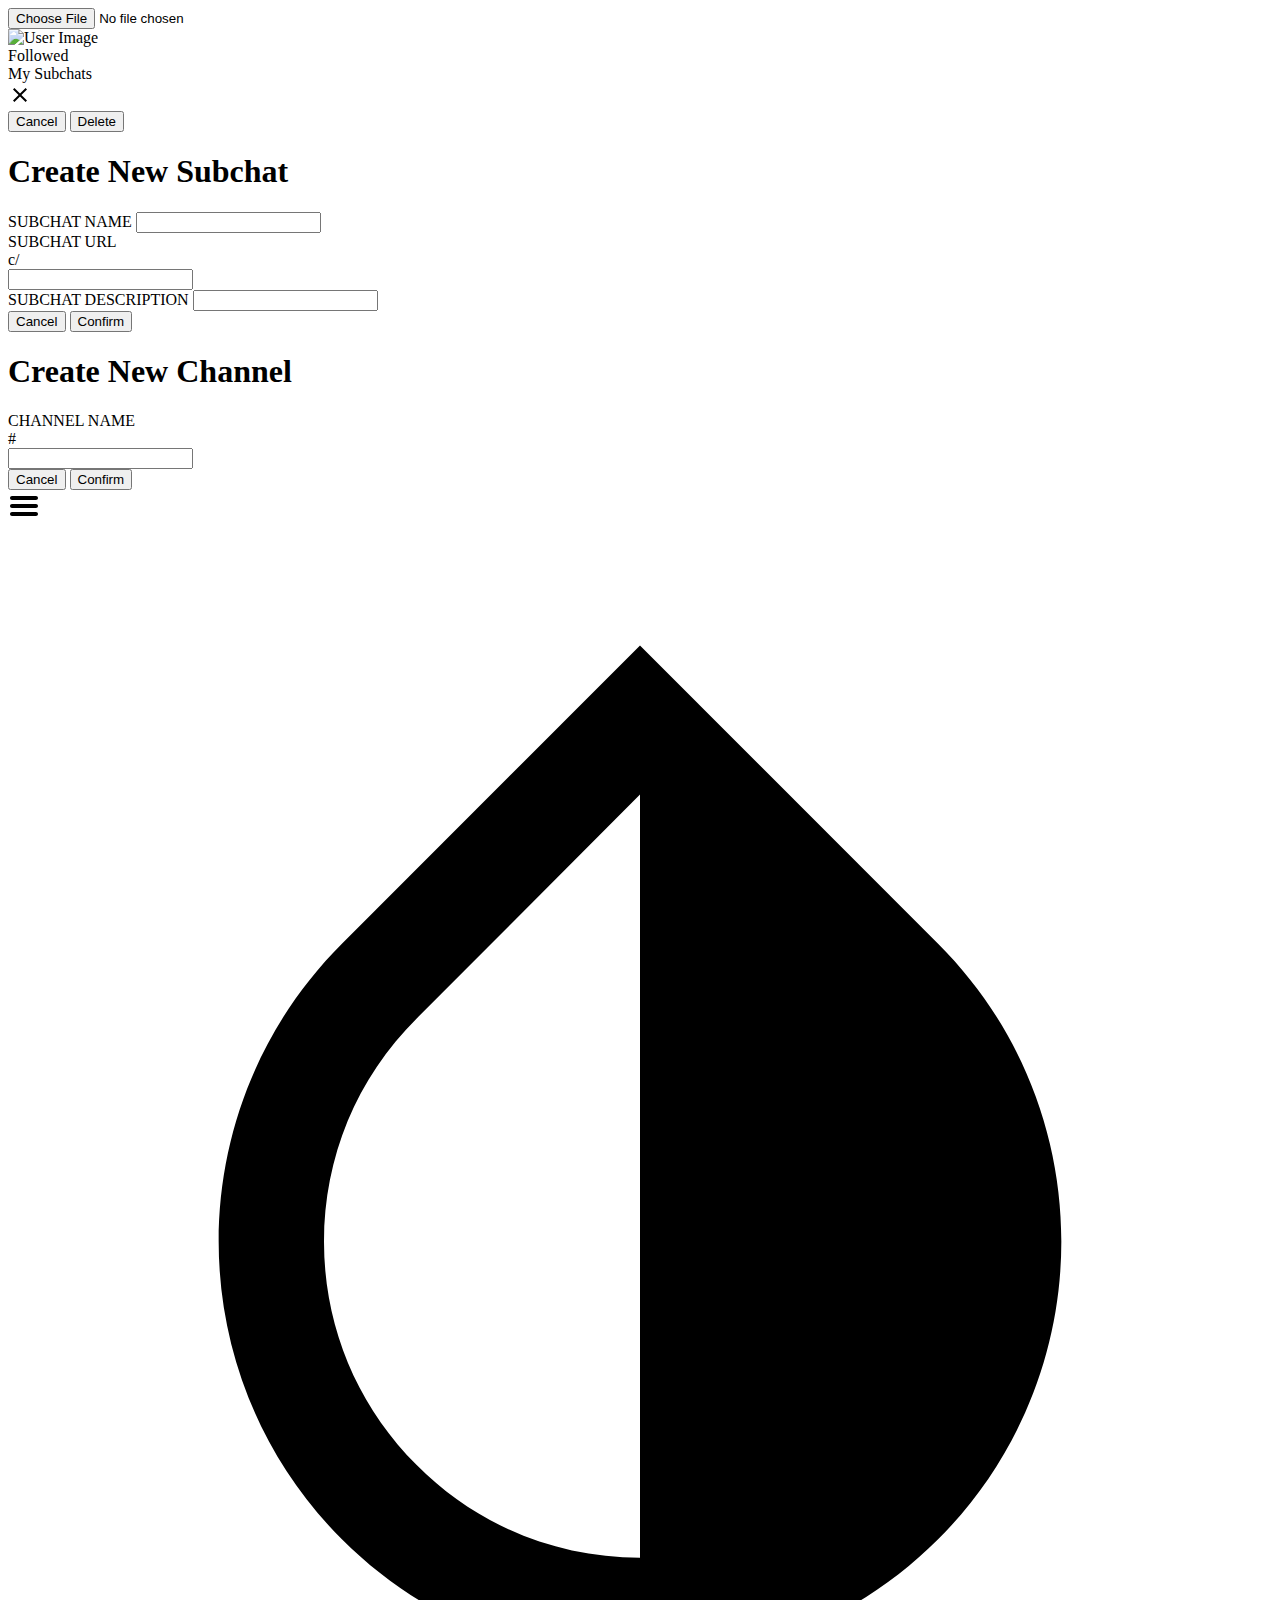
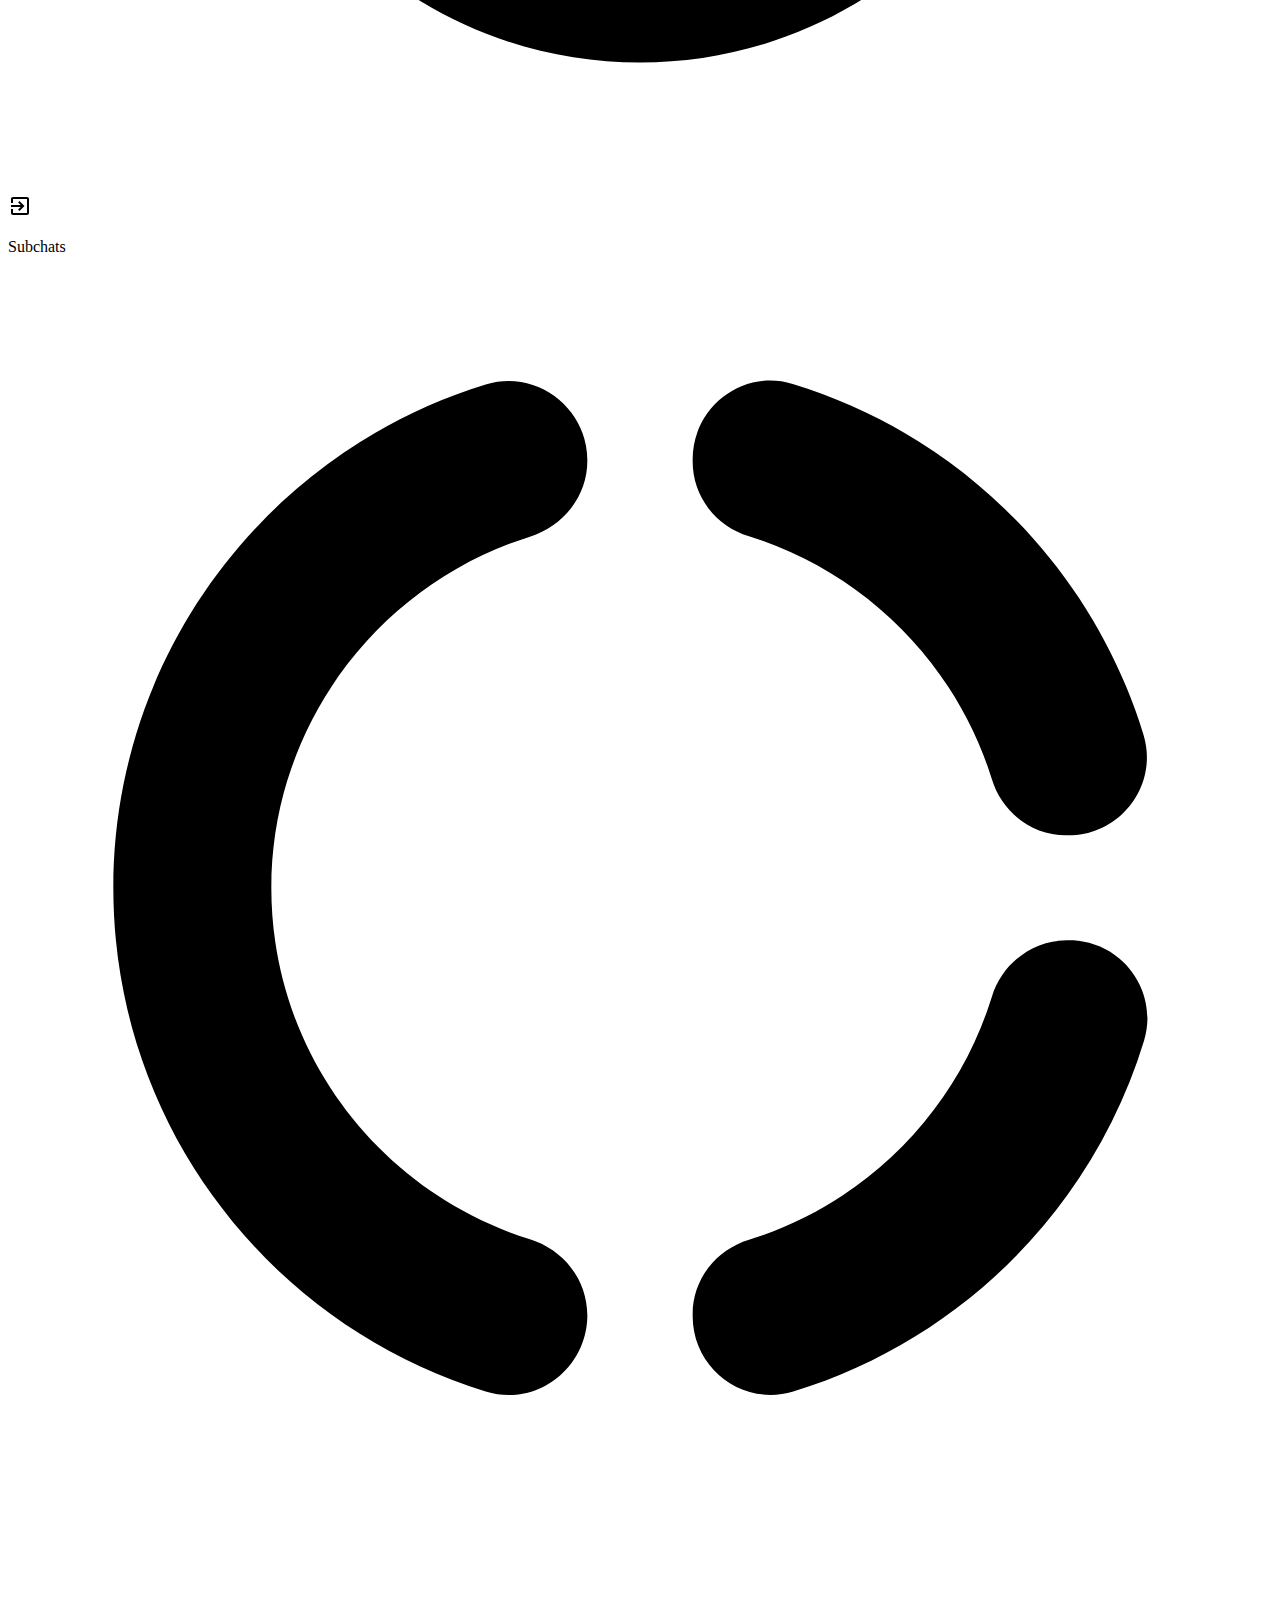
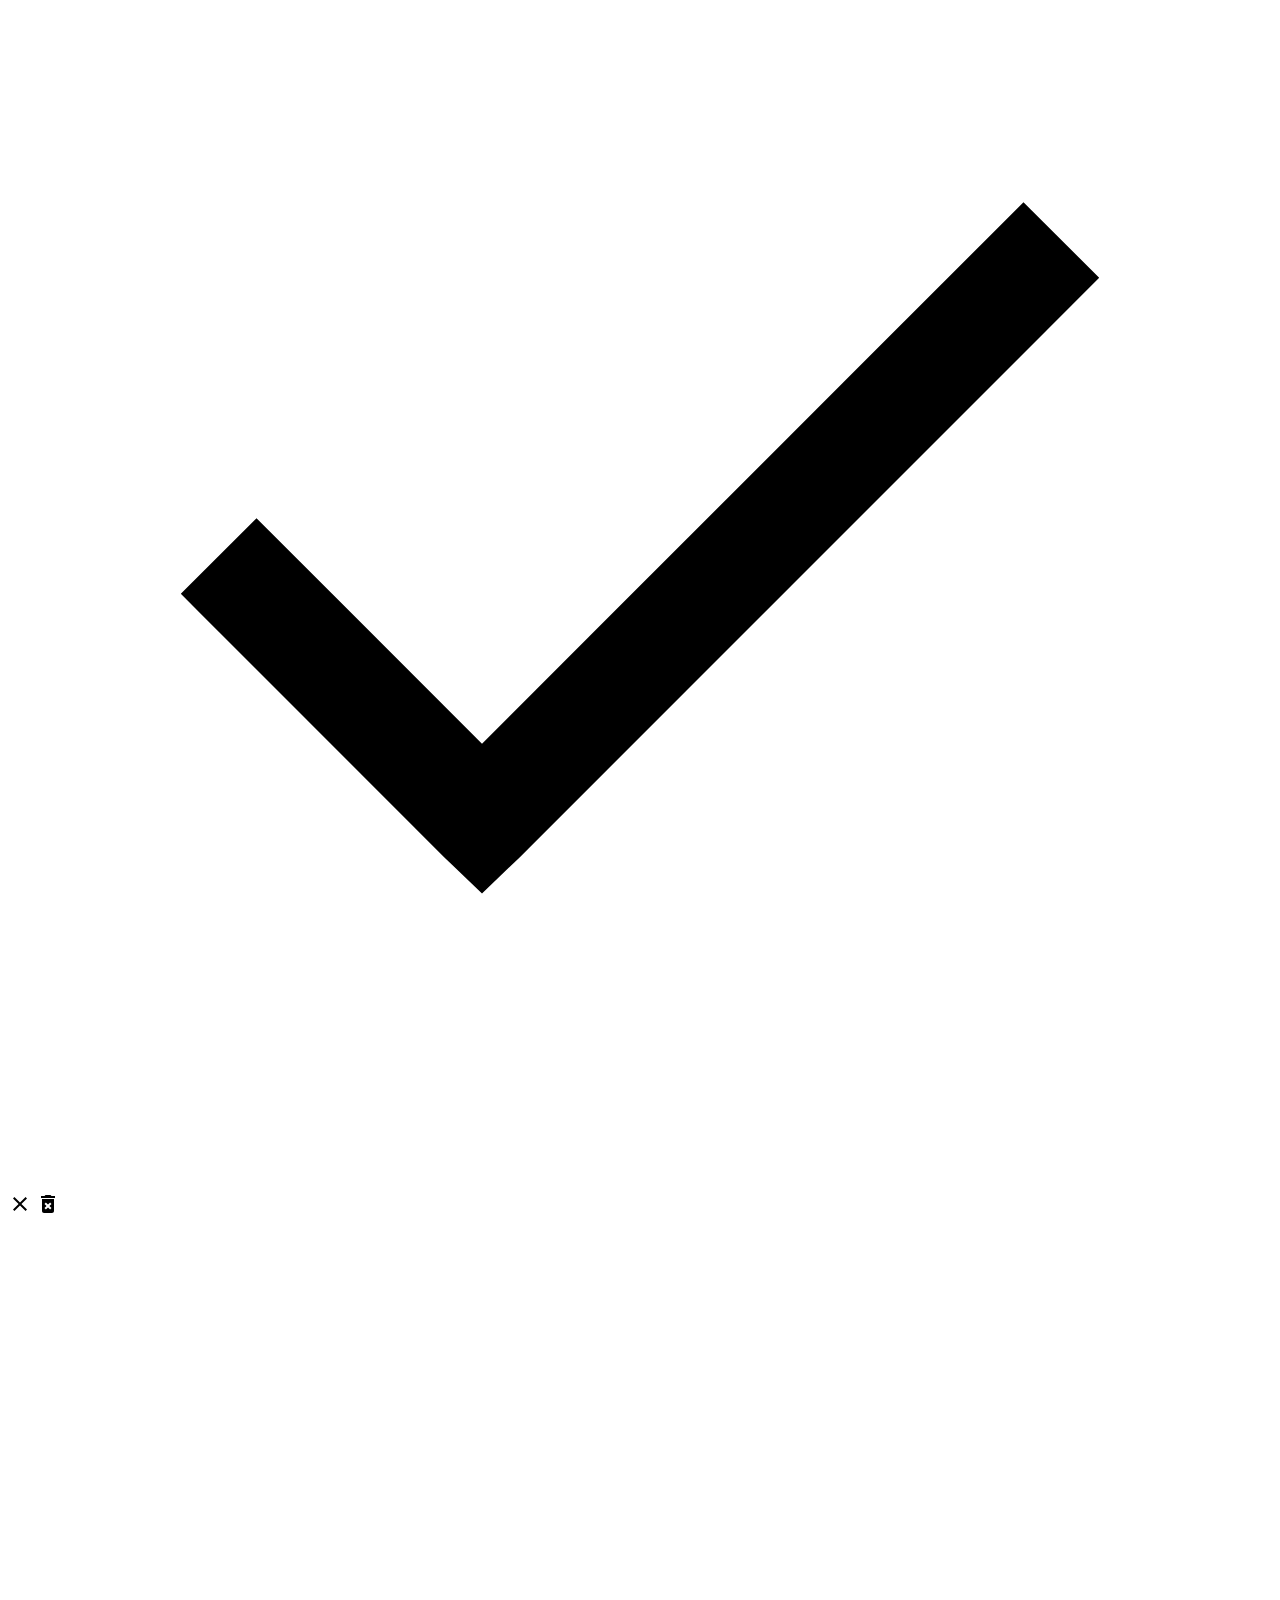
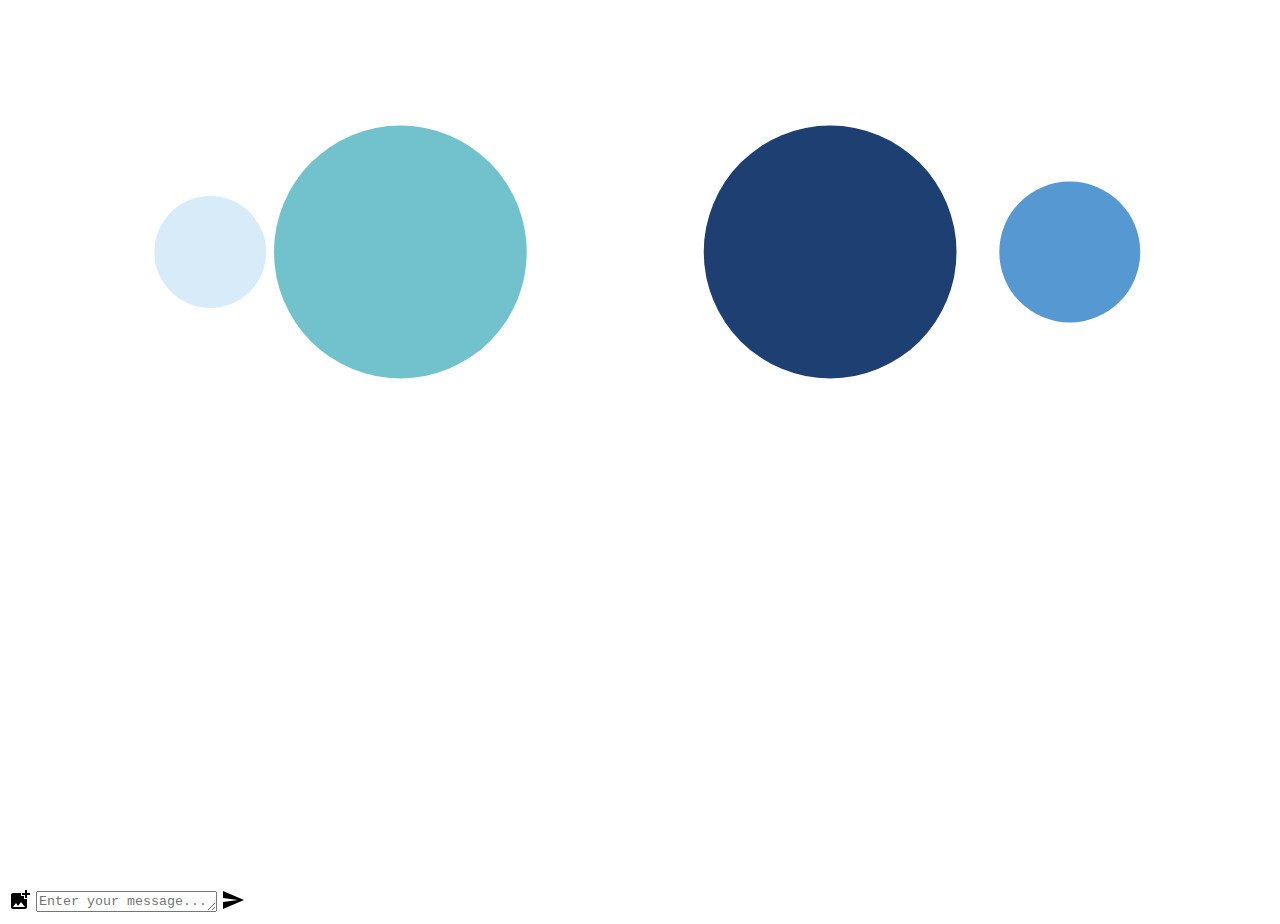
==== src/main/resources/templates/chat.html @ d6f0ec96 "Added sessions" ====
<!DOCTYPE html>
<html lang="en" xmlns:th="http://www.thymeleaf.org">
<head>
  <meta charset="UTF-8">
  <meta name="viewport" content="width=device-width, initial-scale=1.0, user-scalable=no">
  <meta http-equiv="X-UA-Compatible" content="ie=edge">
  <meta name="theme-color" content="#1c7ec0" />
	<link href="https://fonts.googleapis.com/css?family=Montserrat:400,500,600,700" rel="stylesheet">
  <link id='sheet' rel="stylesheet" href="/css/chat-dark.min.css">
  <script src="https://ajax.googleapis.com/ajax/libs/jquery/3.3.1/jquery.min.js"></script>
  <script src="https://cdn.jsdelivr.net/npm/js-cookie@2/src/js.cookie.min.js"></script>
  <link rel="shortcut icon" type="image/png" href="/assets/favicon.png"/>
  <title>SITLINK</title>
</head>
<body>
  <!-- File Selector -->
  <input type="file" name="img-sel" id='img-sel' accept="image/*">
  <!-- Image zoom popup -->
  <div id='popup' class='popup-hide'>
    <img src='about:blank' alt='User Image'>
  </div>
  <!-- Followed Subchats overlay -->
  <div id='flw-overlay' class='overlay-hide'>
    <div id='flw-list'>
      <div id='flw-list-head'>
        <div id='flw-button1' class='flw-list-option flw-option-active'>Followed</div>
        <div id='flw-button2' class='flw-list-option'>My Subchats</div>
        <div id='flw-list-filler'></div>
        <div id='flw-list-close'>
          <svg xmlns="http://www.w3.org/2000/svg" width="24" height="24" viewBox="0 0 24 24"><path d="M19 6.41L17.59 5 12 10.59 6.41 5 5 6.41 10.59 12 5 17.59 6.41 19 12 13.41 17.59 19 19 17.59 13.41 12z"/><path d="M0 0h24v24H0z" fill="none"/></svg>
        </div>
      </div>
      <div id='flw-content-wrap'>
        <div id='flw-list-content'></div>
      </div>
    </div>
  </div>
  <!-- Subchat and channel deletion confirmation popup -->
  <div id='confirm-overlay' class='overlay-hide'>
    <div id='confirm-box'>
      <div id='confirm-prompt'></div>
      <div id='confirm-buttons'>
        <button id='cancel'>Cancel</button>
        <button id='confirm'>Delete</button>
      </div>
    </div>
  </div>
  <!-- Overlay for new Subchat creation -->
  <div id='new-sub-overlay' class='overlay-hide'>
    <div id='new-sub-box'>
      <h1>Create New Subchat</h1>
      <form id='new-sub-form'>
        <div class='inp-box'>
          <label for="new-sub-name">SUBCHAT NAME</label>
          <input id='new-sub-name' type="text" class='inp-fld' name='new-sub-name' required>
        </div>
        <div class='inp-box'>
          <label for="new-sub-url">SUBCHAT URL</label>
          <div id='new-sub-url-wrap'>
            <div>c/</div>
            <input id='new-sub-url' type="text" class='inp-fld' name='new-sub-url' required>
          </div>
        </div>
        <div class='inp-box'>
          <label for="new-sub-desc">SUBCHAT DESCRIPTION</label>
          <input id='new-sub-desc' type="text" class='inp-fld' name='new-sub-desc' required>
        </div>
      </form>
      <div id='new-sub-buttons'>
        <button id='new-sub-cancel'>Cancel</button>
        <button id='new-sub-add' form='new-sub-form' type='submit' value="Submit">Confirm</button>
      </div>
    </div>
  </div>
  <!-- Overlay for new channel creation -->
  <div id='new-chan-overlay' class='overlay-hide'>
    <div id='new-chan-box'>
      <h1>Create New Channel</h1>
      <form id='new-chan-form'>
        <div class='inp-box'>
          <label for="new-chan-url">CHANNEL NAME</label>
          <div id='new-chan-url-wrap'>
            <div>#</div>
            <input id='new-chan-url' type="text" class='inp-fld' name='new-chan-url' required>
          </div>
        </div>
      </form>
      <div id='new-chan-buttons'>
        <button id='new-chan-cancel'>Cancel</button>
        <button id='new-chan-add' form='new-chan-form' type='submit' value="Submit">Confirm</button>
      </div>
    </div>
  </div>
  <!-- Navigation bar -->
  <header>
    <!-- Burger button for opening sidebar on mobile -->
    <div id='burger'>
      <svg height="32px" id="Layer_1" style="enable-background:new 0 0 32 32;" version="1.1" viewBox="0 0 32 32" width="32px" xml:space="preserve" xmlns="http://www.w3.org/2000/svg" xmlns:xlink="http://www.w3.org/1999/xlink"><path d="M4,10h24c1.104,0,2-0.896,2-2s-0.896-2-2-2H4C2.896,6,2,6.896,2,8S2.896,10,4,10z M28,14H4c-1.104,0-2,0.896-2,2  s0.896,2,2,2h24c1.104,0,2-0.896,2-2S29.104,14,28,14z M28,22H4c-1.104,0-2,0.896-2,2s0.896,2,2,2h24c1.104,0,2-0.896,2-2  S29.104,22,28,22z"/></svg>
    </div>
    <div id='sub-name' th:text="${sub}"></div>
    <div id='theme'>
      <svg xmlns="http://www.w3.org/2000/svg" viewBox="0 0 24 24"><path d="M24 0H0v24h24z" fill="none"/><path d="M17.66 7.93L12 2.27 6.34 7.93c-3.12 3.12-3.12 8.19 0 11.31C7.9 20.8 9.95 21.58 12 21.58c2.05 0 4.1-.78 5.66-2.34 3.12-3.12 3.12-8.19 0-11.31zM12 19.59c-1.6 0-3.11-.62-4.24-1.76C6.62 16.69 6 15.19 6 13.59s.62-3.11 1.76-4.24L12 5.1v14.49z"/></svg>
    </div>
    <!-- Logout button -->
    <a id='lo-wrap' href="/logout">
      <div id='logout'>
        <svg xmlns="http://www.w3.org/2000/svg" width="24" height="24" viewBox="0 0 24 24"><path d="M0 0h24v24H0z" fill="none"/><path d="M10.09 15.59L11.5 17l5-5-5-5-1.41 1.41L12.67 11H3v2h9.67l-2.58 2.59zM19 3H5c-1.11 0-2 .9-2 2v4h2V5h14v14H5v-4H3v4c0 1.1.89 2 2 2h14c1.1 0 2-.9 2-2V5c0-1.1-.9-2-2-2z"/></svg>
      </div>
    </a>
  </header>
  <main>
    <!-- Sidebar -->
    <aside id='sidebar'>
      <!-- Channel list and selector -->
      <ul id='chans'>
      </ul>
      <!-- Subchats and follow button -->
      <div id='ctrls'>
        <div id='btn-wrap'>
          <div id='subs'>Subchats</div>
          <div id='flw'>
            <svg id='tgl-circle' class='flw-invis' xmlns="http://www.w3.org/2000/svg" viewBox="0 0 24 24"><path fill="none" d="M0 0h24v24H0V0z"/><path d="M14.07 5.32C16.26 6 18 7.74 18.68 9.93c.19.63.76 1.07 1.41 1.07h.04c1 0 1.72-.96 1.43-1.91-.97-3.18-3.48-5.69-6.66-6.66-.94-.29-1.9.43-1.9 1.43v.04c0 .66.44 1.23 1.07 1.42zm4.61 8.75c-.68 2.2-2.42 3.93-4.61 4.61-.63.19-1.07.76-1.07 1.41v.04c0 1 .96 1.72 1.91 1.43 3.18-.97 5.69-3.48 6.66-6.66.29-.95-.43-1.91-1.42-1.91h-.05c-.66.01-1.23.45-1.42 1.08zM11 20.11c0-.67-.45-1.24-1.09-1.44C7.07 17.78 5 15.13 5 12s2.07-5.78 4.91-6.67c.64-.2 1.09-.77 1.09-1.44v-.01c0-1-.97-1.74-1.93-1.44C4.98 3.69 2 7.5 2 12c0 4.5 2.98 8.31 7.07 9.56.96.3 1.93-.44 1.93-1.45z"/></svg>
            <svg id='tgl-tick' class='flw-invis' xmlns="http://www.w3.org/2000/svg" xmlns:xlink="http://www.w3.org/1999/xlink" viewBox="0 0 24 24" version="1.1"><path style=" " d="M 19.28125 5.28125 L 9 15.5625 L 4.71875 11.28125 L 3.28125 12.71875 L 8.28125 17.71875 L 9 18.40625 L 9.71875 17.71875 L 20.71875 6.71875 Z "/></svg>
            <svg id='tgl-cross' class='flw-invis' xmlns="http://www.w3.org/2000/svg" width="24" height="24" viewBox="0 0 24 24"><path d="M19 6.41L17.59 5 12 10.59 6.41 5 5 6.41 10.59 12 5 17.59 6.41 19 12 13.41 17.59 19 19 17.59 13.41 12z"/><path d="M0 0h24v24H0z" fill="none"/></svg>
            <svg id='tgl-bin' class='flw-invis' xmlns="http://www.w3.org/2000/svg" width="24" height="24" viewBox="0 0 24 24"><path fill="none" d="M0 0h24v24H0V0z"/><path d="M6 19c0 1.1.9 2 2 2h8c1.1 0 2-.9 2-2V7H6v12zm2.46-7.12l1.41-1.41L12 12.59l2.12-2.12 1.41 1.41L13.41 14l2.12 2.12-1.41 1.41L12 15.41l-2.12 2.12-1.41-1.41L10.59 14l-2.13-2.12zM15.5 4l-1-1h-5l-1 1H5v2h14V4z"/><path fill="none" d="M0 0h24v24H0z"/></svg>
          </div>
        </div>
      </div>
    </aside>
    <!-- Chatbox -->
    <div id='chat'>
      <div id='ctn-wrap'>
        <!-- Message container -->
        <div id='content'>
          <div id='loader'>
            <svg xmlns="http://www.w3.org/2000/svg" viewBox="0 0 100 100" preserveAspectRatio="xMidYMid" style="background:none"><circle cx="16" cy="50" r="9.604" fill="#d8ebf9"><animate attributeName="r" values="0;10;10;10;0" keyTimes="0;0.25;0.5;0.75;1" keySplines="0 0.5 0.5 1;0 0.5 0.5 1;0 0.5 0.5 1;0 0.5 0.5 1" calcMode="spline" dur="1.6s" repeatCount="indefinite" begin="-0.8s"/><animate attributeName="cx" values="16;16;50;84;84" keyTimes="0;0.25;0.5;0.75;1" keySplines="0 0.5 0.5 1;0 0.5 0.5 1;0 0.5 0.5 1;0 0.5 0.5 1" calcMode="spline" dur="1.6s" repeatCount="indefinite" begin="-0.8s"/></circle><circle cx="84" cy="50" r=".396" fill="#5699d2"><animate attributeName="r" values="0;10;10;10;0" keyTimes="0;0.25;0.5;0.75;1" keySplines="0 0.5 0.5 1;0 0.5 0.5 1;0 0.5 0.5 1;0 0.5 0.5 1" calcMode="spline" dur="1.6s" repeatCount="indefinite" begin="-0.4s"/><animate attributeName="cx" values="16;16;50;84;84" keyTimes="0;0.25;0.5;0.75;1" keySplines="0 0.5 0.5 1;0 0.5 0.5 1;0 0.5 0.5 1;0 0.5 0.5 1" calcMode="spline" dur="1.6s" repeatCount="indefinite" begin="-0.4s"/></circle><circle cx="82.653" cy="50" r="10" fill="#1d3f72"><animate attributeName="r" values="0;10;10;10;0" keyTimes="0;0.25;0.5;0.75;1" keySplines="0 0.5 0.5 1;0 0.5 0.5 1;0 0.5 0.5 1;0 0.5 0.5 1" calcMode="spline" dur="1.6s" repeatCount="indefinite" begin="0s"/><animate attributeName="cx" values="16;16;50;84;84" keyTimes="0;0.25;0.5;0.75;1" keySplines="0 0.5 0.5 1;0 0.5 0.5 1;0 0.5 0.5 1;0 0.5 0.5 1" calcMode="spline" dur="1.6s" repeatCount="indefinite" begin="0s"/></circle><circle cx="48.653" cy="50" r="10" fill="#71c2cc"><animate attributeName="r" values="0;0;10;10;10" keyTimes="0;0.25;0.5;0.75;1" keySplines="0 0.5 0.5 1;0 0.5 0.5 1;0 0.5 0.5 1;0 0.5 0.5 1" calcMode="spline" dur="1.6s" repeatCount="indefinite" begin="0s"/><animate attributeName="cx" values="16;16;16;50;84" keyTimes="0;0.25;0.5;0.75;1" keySplines="0 0.5 0.5 1;0 0.5 0.5 1;0 0.5 0.5 1;0 0.5 0.5 1" calcMode="spline" dur="1.6s" repeatCount="indefinite" begin="0s"/></circle></svg>
          </div>
        </div>
      </div>
      <!-- Textbox at the bottom -->
      <div id='msg-box-wrap'>
        <div id='msg-box'>
            <svg id='img' xmlns="http://www.w3.org/2000/svg" width="24" height="24" viewBox="0 0 24 24"><path d="M19 7v2.99s-1.99.01-2 0V7h-3s.01-1.99 0-2h3V2h2v3h3v2h-3zm-3 4V8h-3V5H5c-1.1 0-2 .9-2 2v12c0 1.1.9 2 2 2h12c1.1 0 2-.9 2-2v-8h-3zM5 19l3-4 2 3 3-4 4 5H5z"/><path d="M0 0h24v24H0z" fill="none"/></svg>
            <textarea id='msg' rows="1" placeholder="Enter your message..."></textarea>
            <svg id='submit' xmlns="http://www.w3.org/2000/svg" width="24" height="24" viewBox="0 0 24 24"><path d="M2.01 21L23 12 2.01 3 2 10l15 2-15 2z"/><path d="M0 0h24v24H0z" fill="none"/></svg>    
        </div>        
      </div>
    </div>
  </main>
  <!-- <script src="/js/chat.js"></script> -->
</body>
</html>
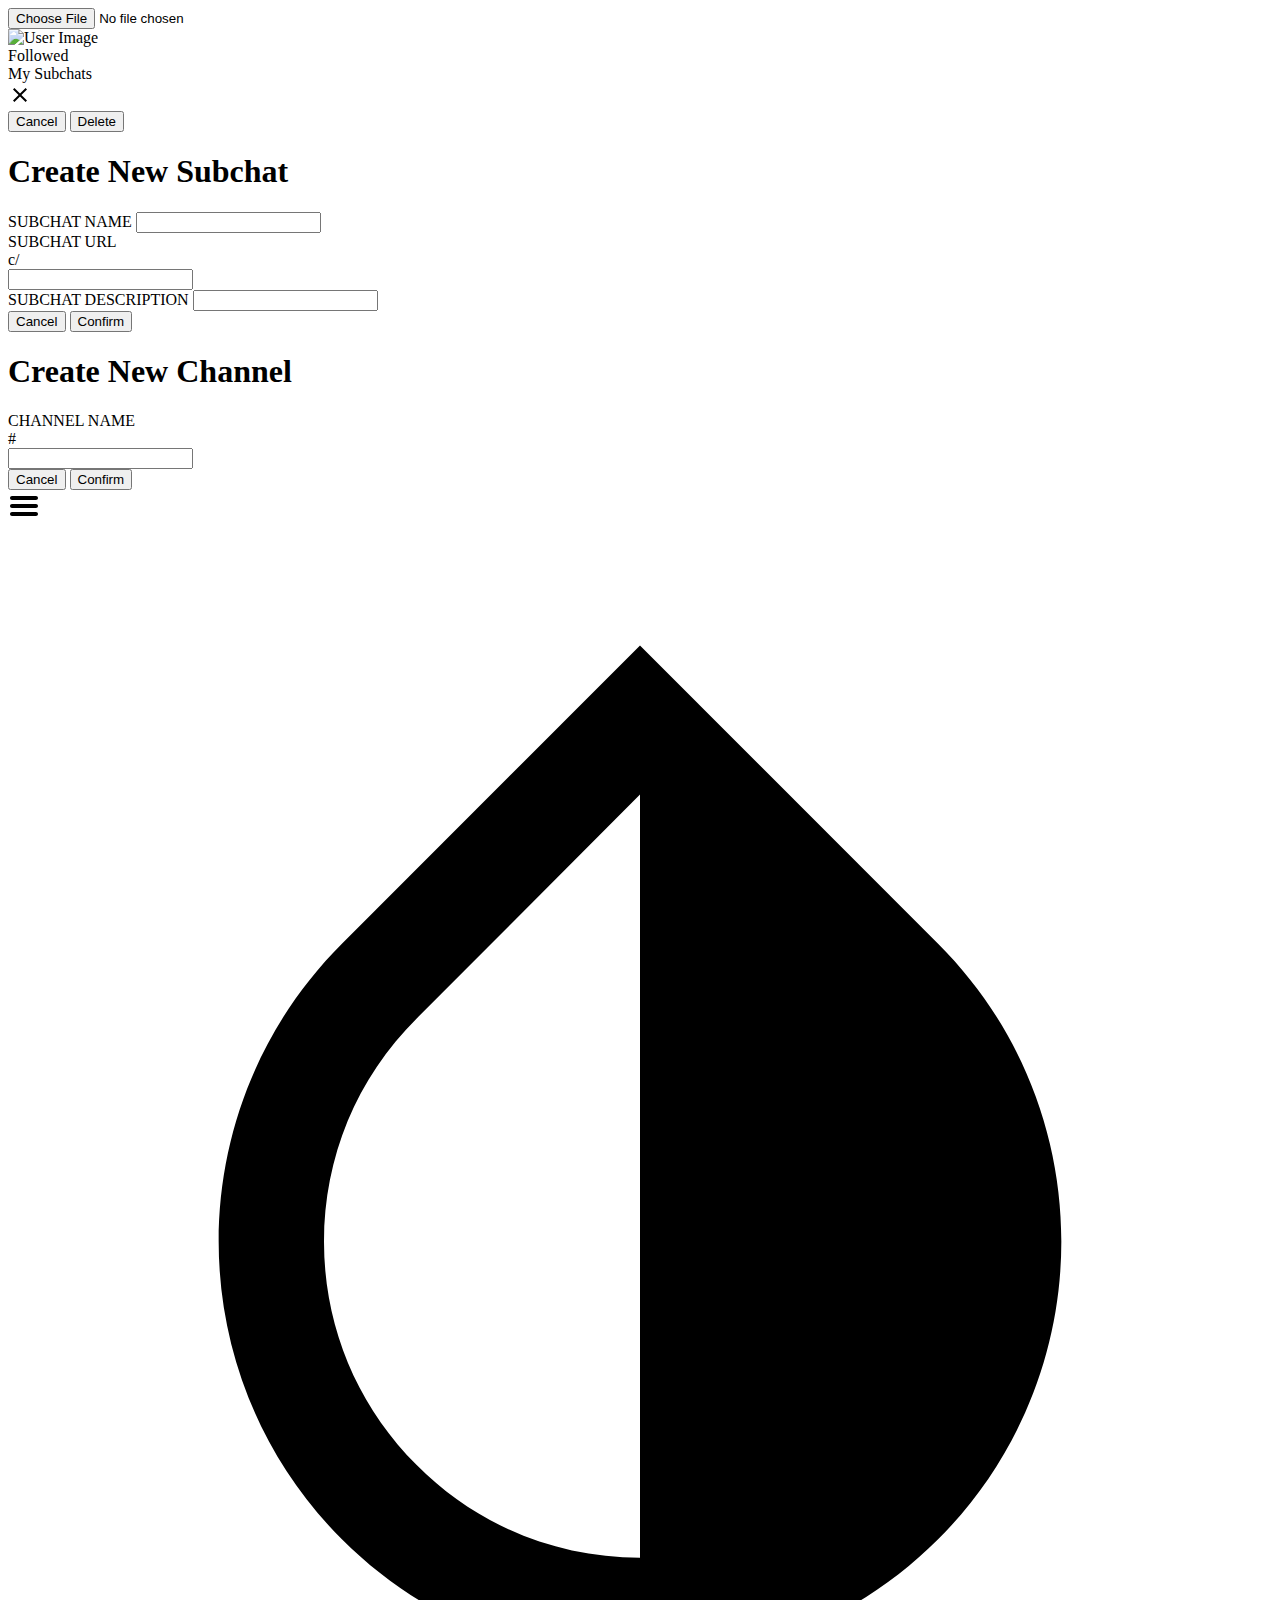
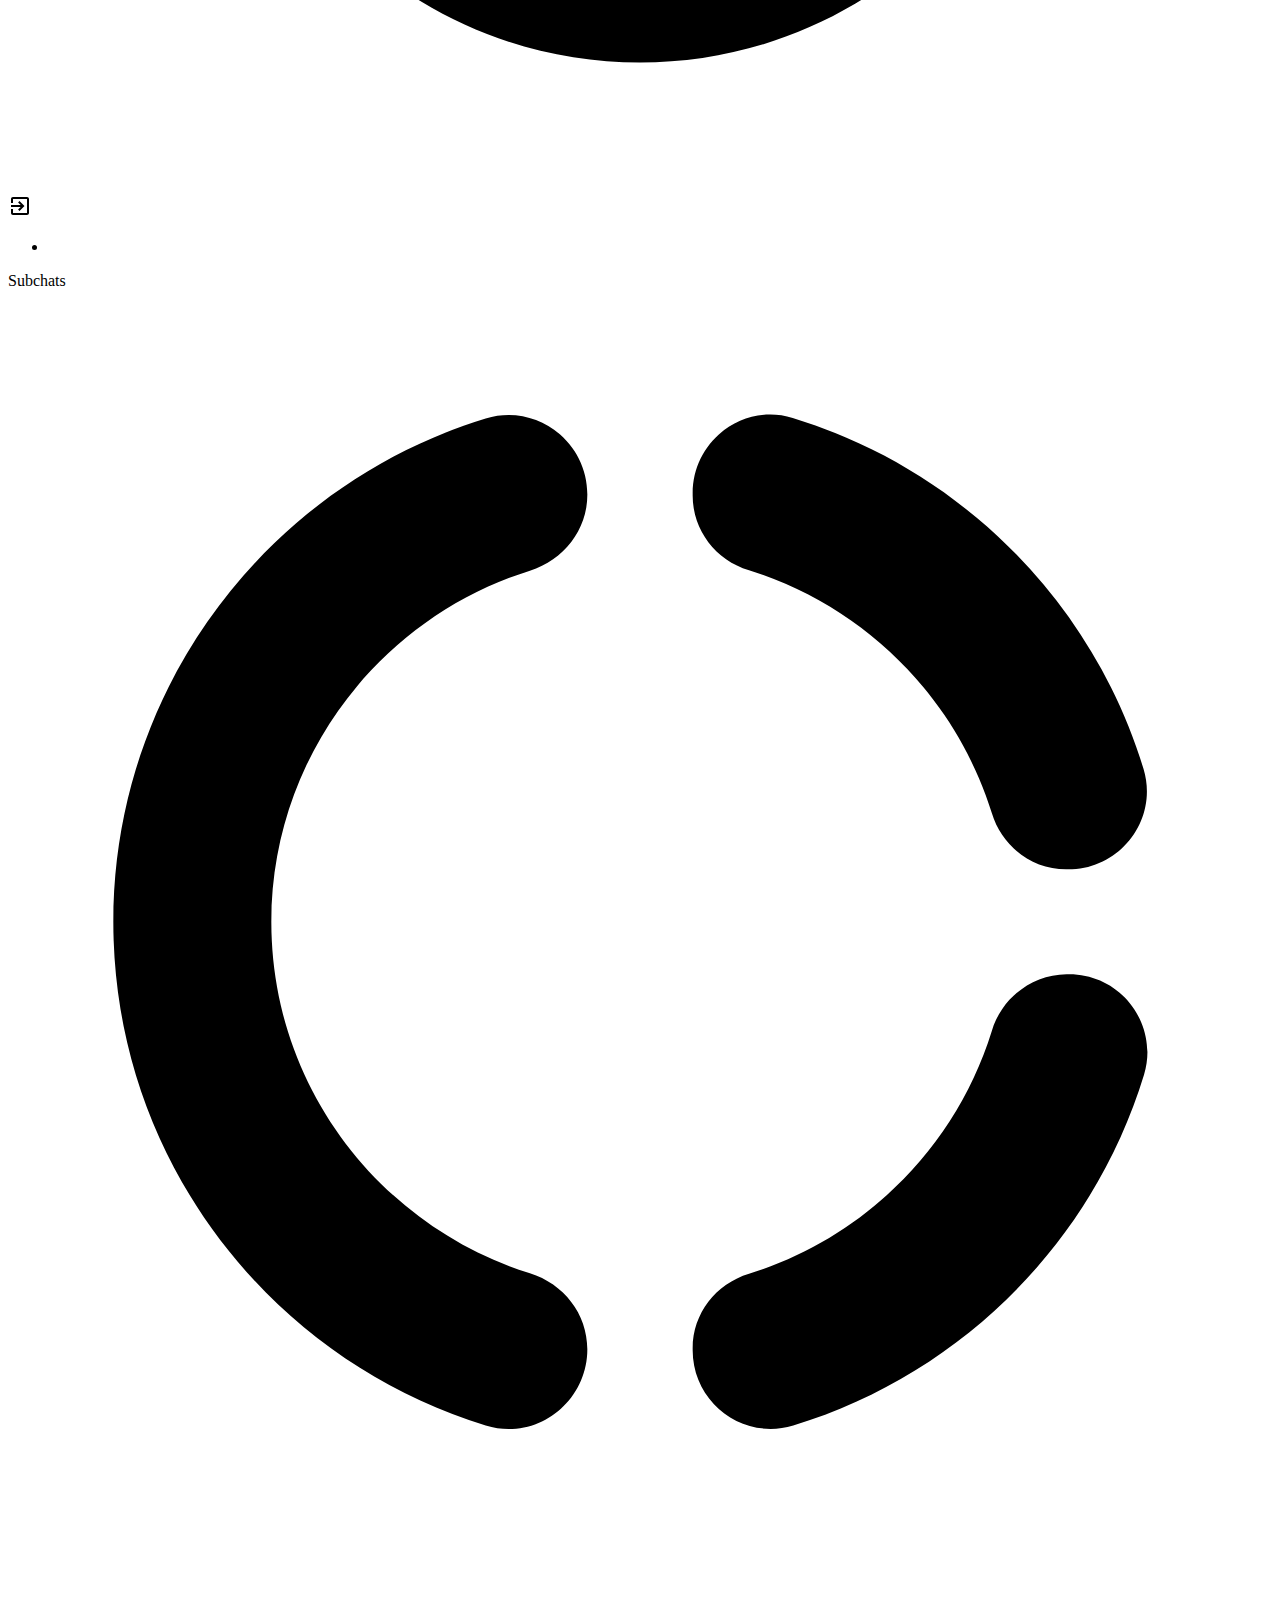
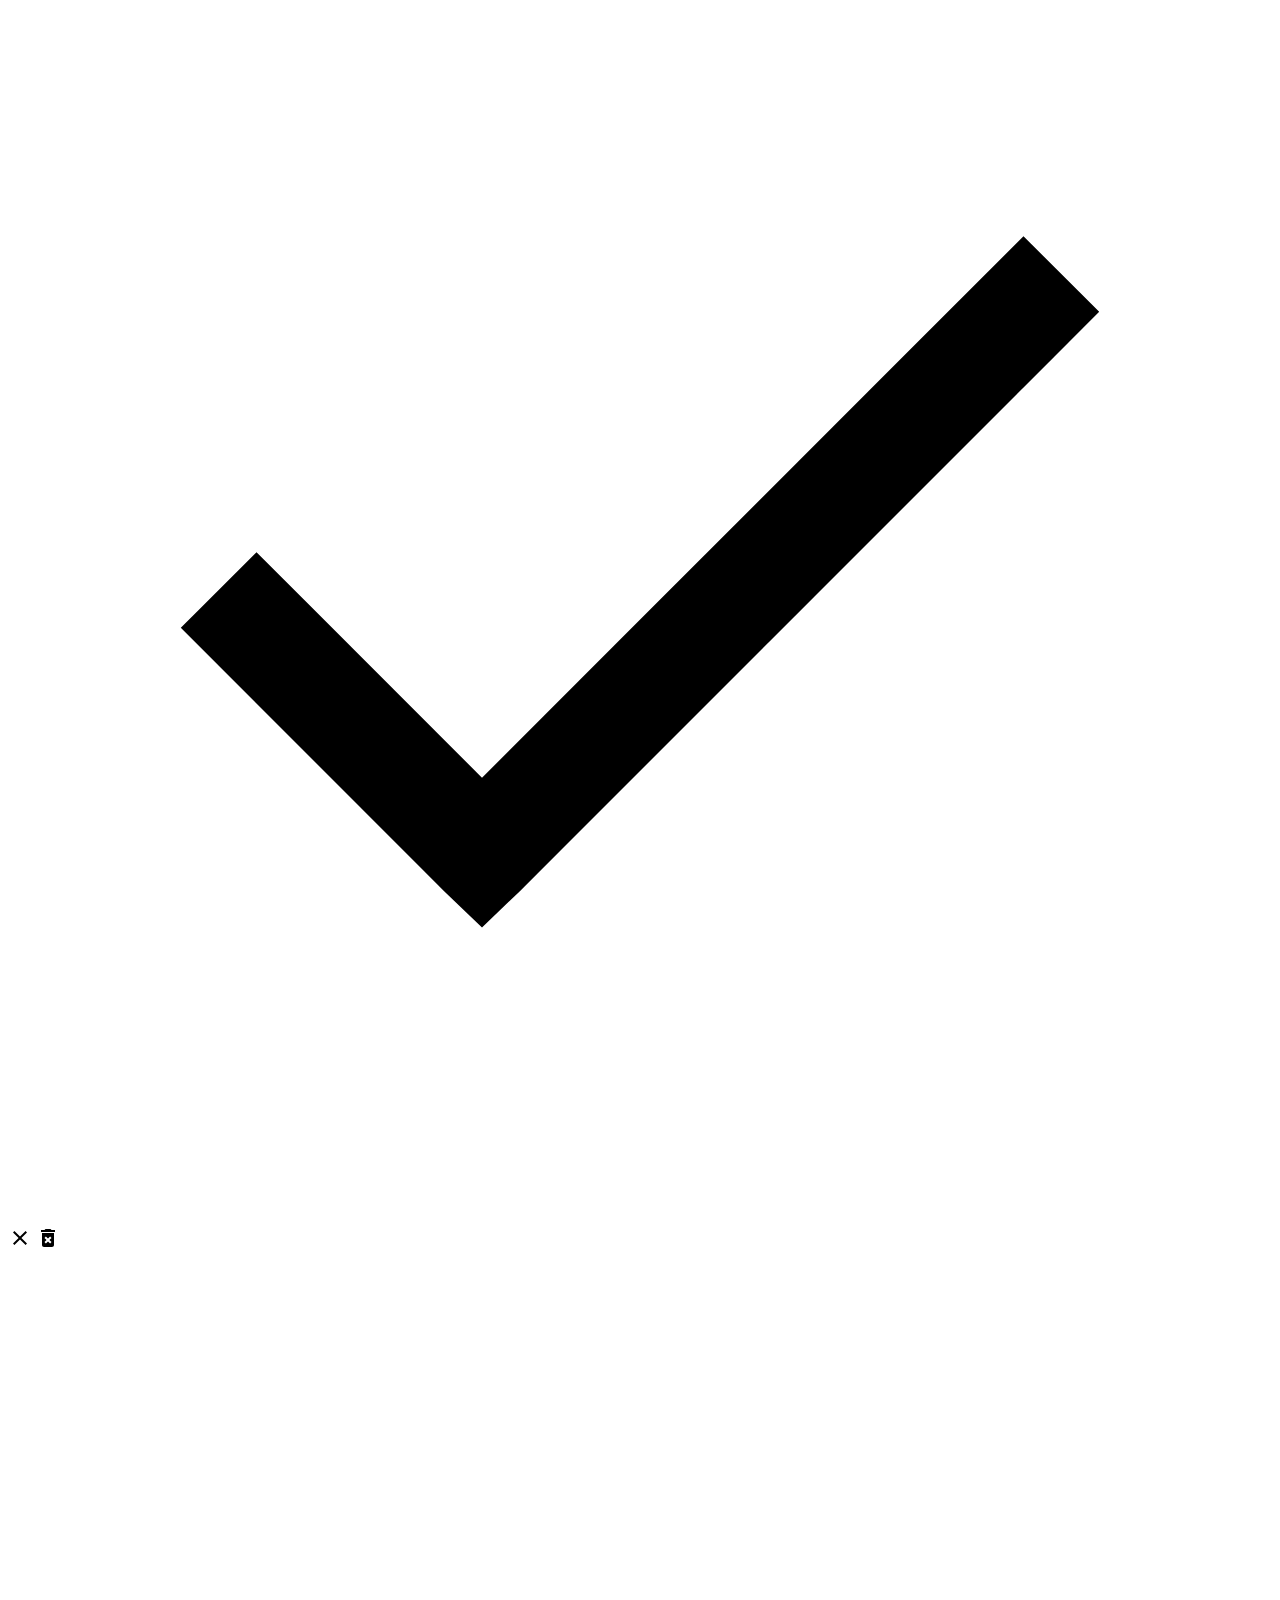
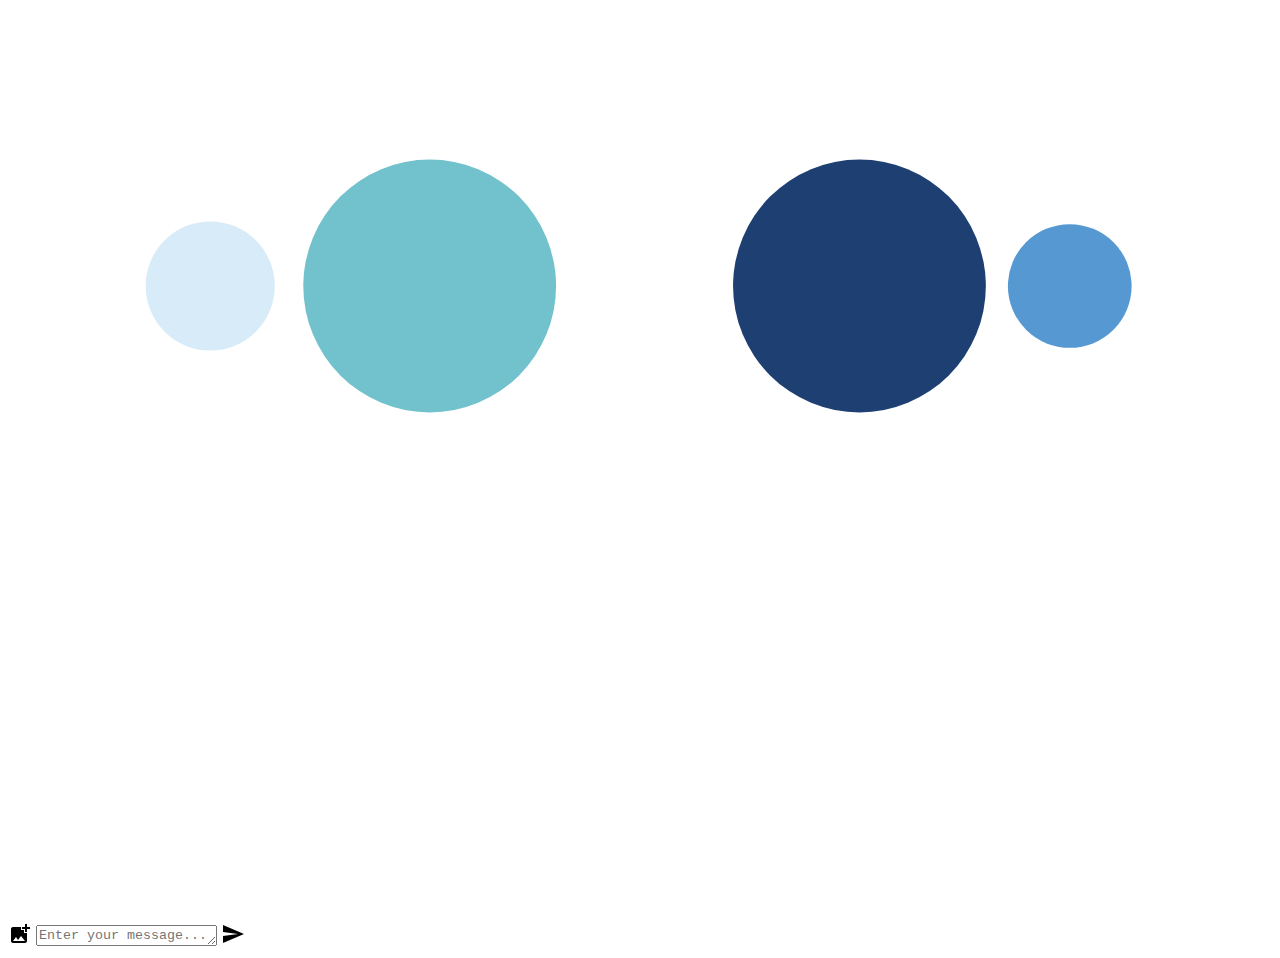
==== commit 9bd2dba6: "Subchat templating + Added services" ====
--- a/src/main/resources/templates/chat.html
+++ b/src/main/resources/templates/chat.html
@@ -113,6 +113,7 @@
     <aside id='sidebar'>
       <!-- Channel list and selector -->
       <ul id='chans'>
+        <li th:each="chan: ${chans}" th:text="'#' + ${chan.getName()}"></li>
       </ul>
       <!-- Subchats and follow button -->
       <div id='ctrls'>
@@ -147,6 +148,14 @@
       </div>
     </div>
   </main>
+  <script th:inline="javascript">
+    // Variables injected from back-end into the front-end
+    /*<![CDATA[*/
+      const sub = /*[[${sub}]]*/ 'default';
+      const admin = /*[[${admin}]]*/ false;
+      const chans = /*[[${chanArr}]]*/ [];
+    /*]]>*/
+  </script>  
   <!-- <script src="/js/chat.js"></script> -->
 </body>
 </html>
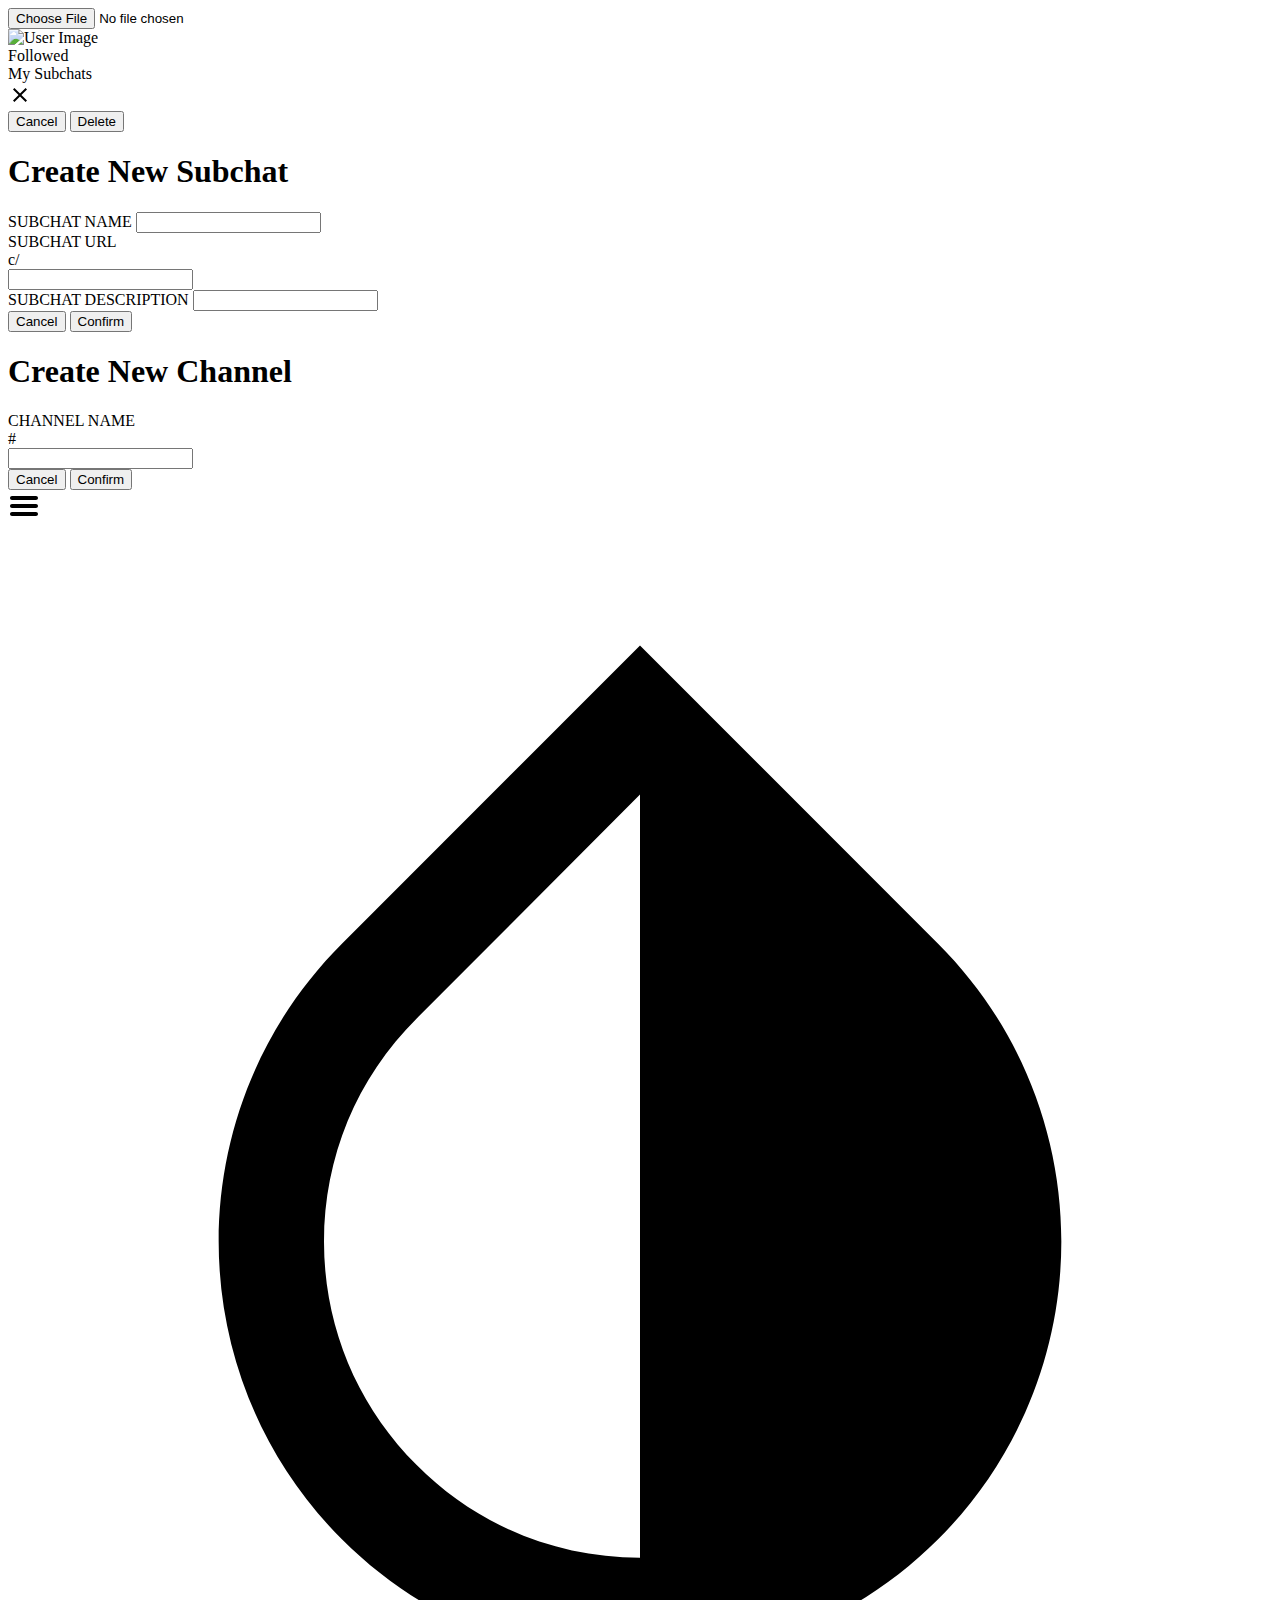
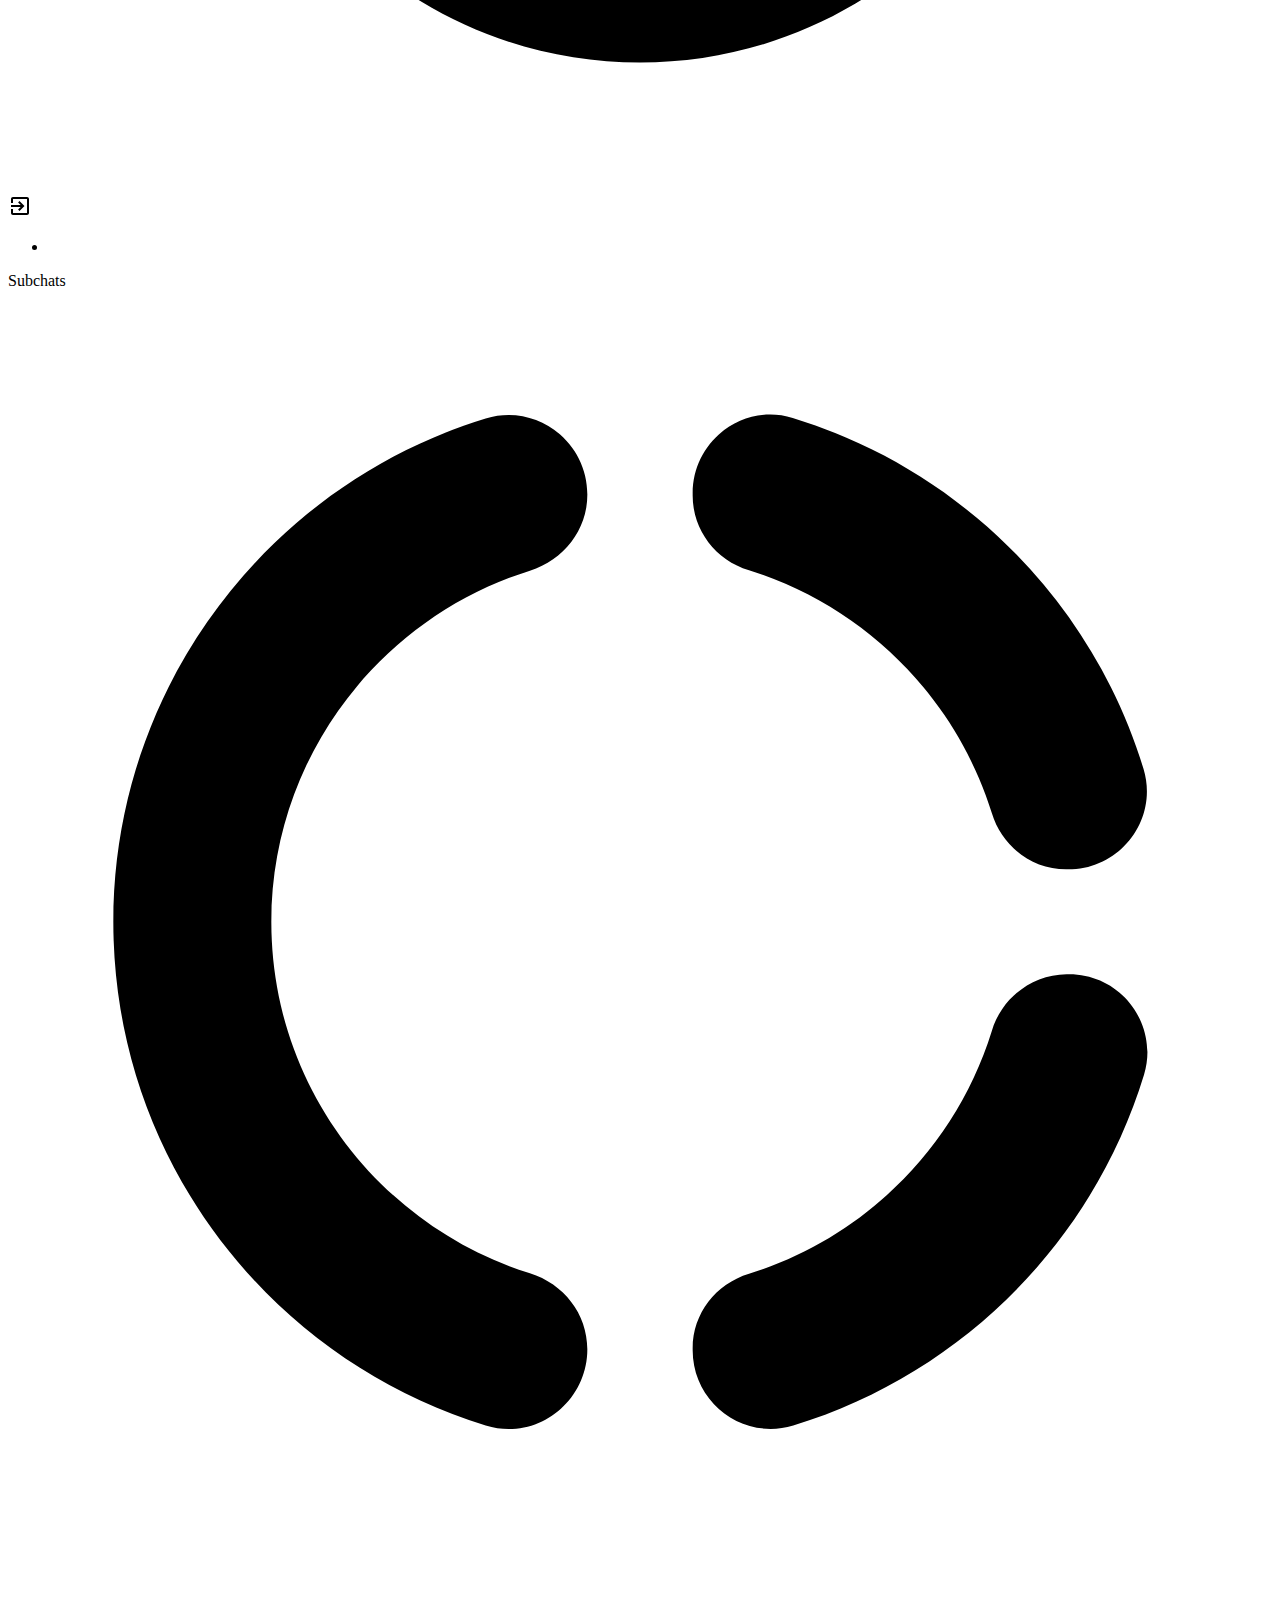
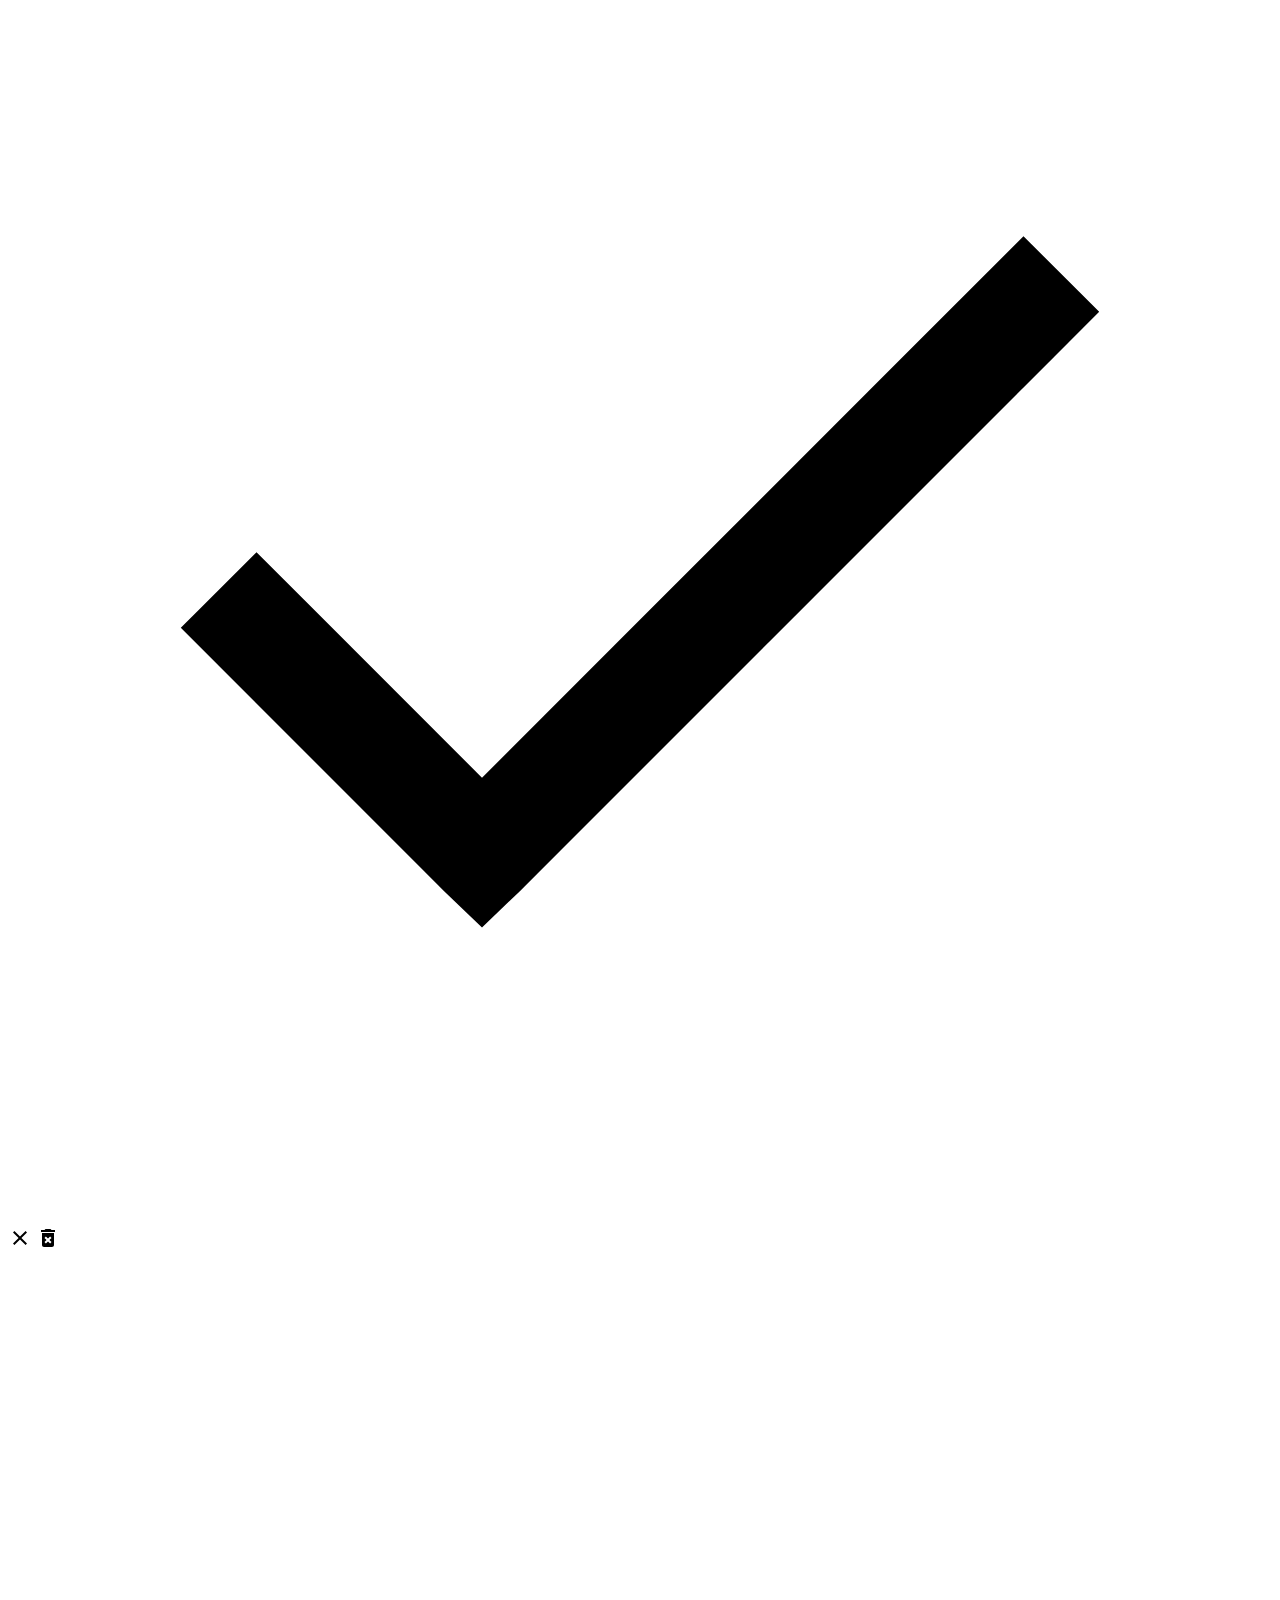
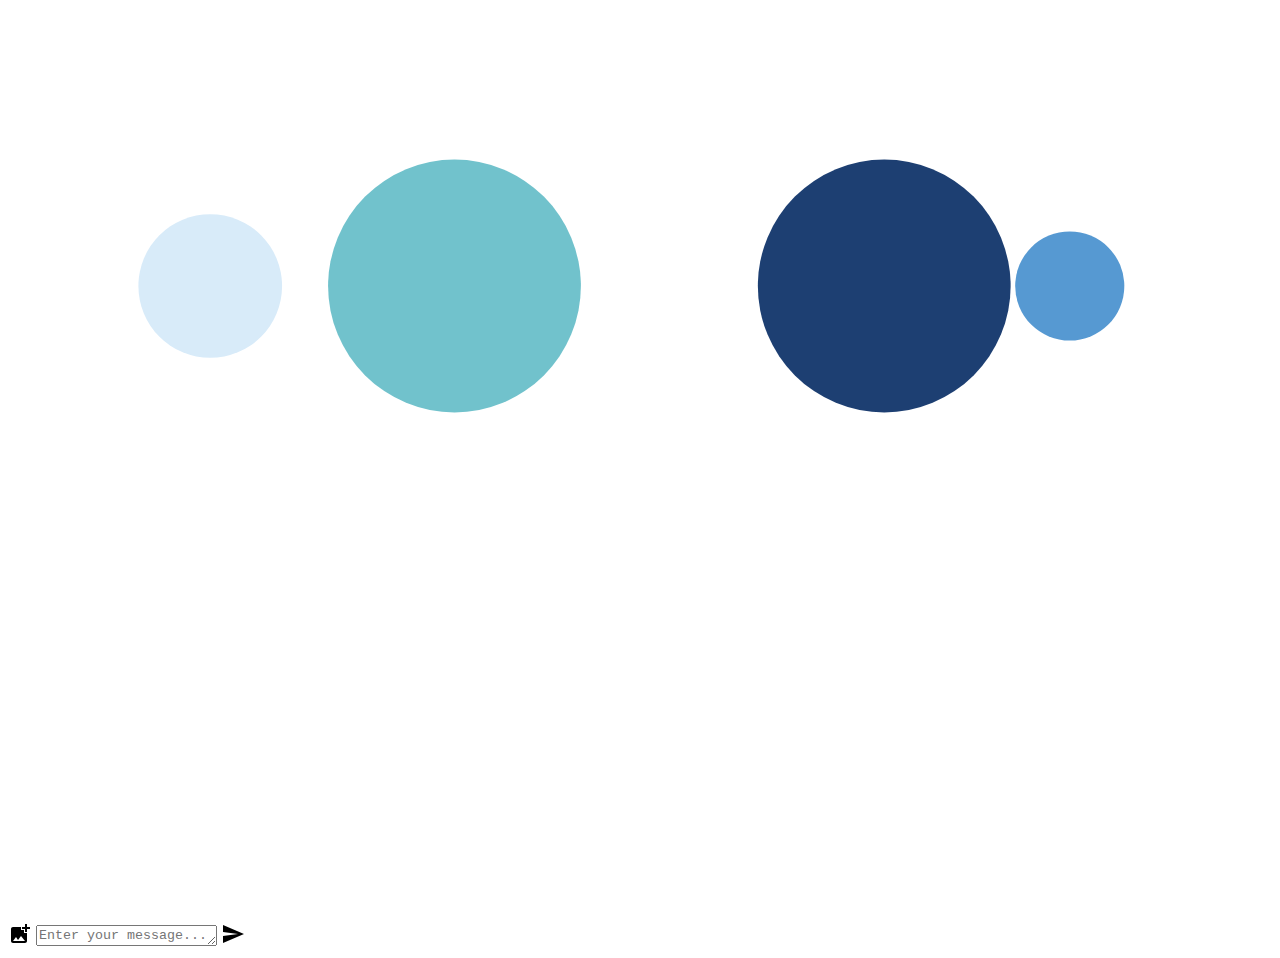
==== commit f46083c8: "Did a loooota stuff" ====
--- a/src/main/resources/templates/chat.html
+++ b/src/main/resources/templates/chat.html
@@ -156,6 +156,6 @@
       const chans = /*[[${chanArr}]]*/ [];
     /*]]>*/
   </script>  
-  <!-- <script src="/js/chat.js"></script> -->
+  <script src="/js/chat.js"></script>
 </body>
 </html>
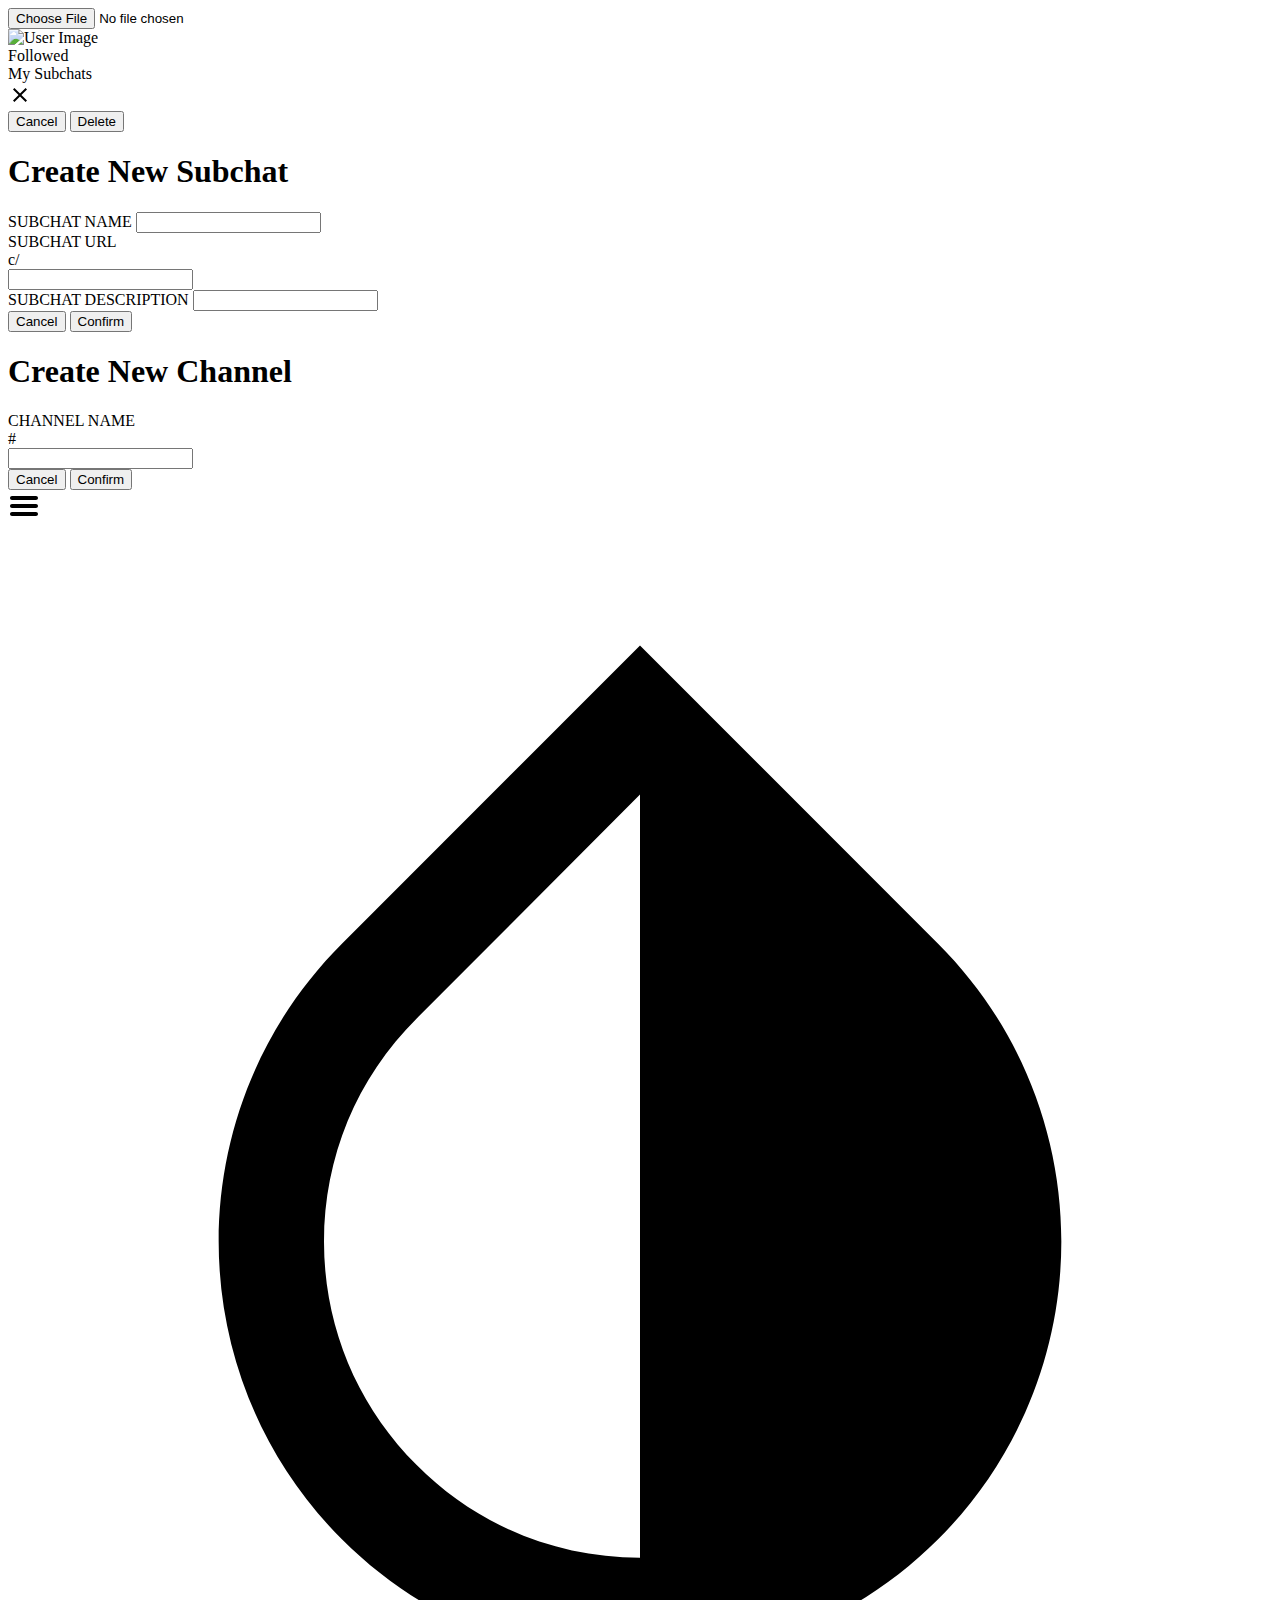
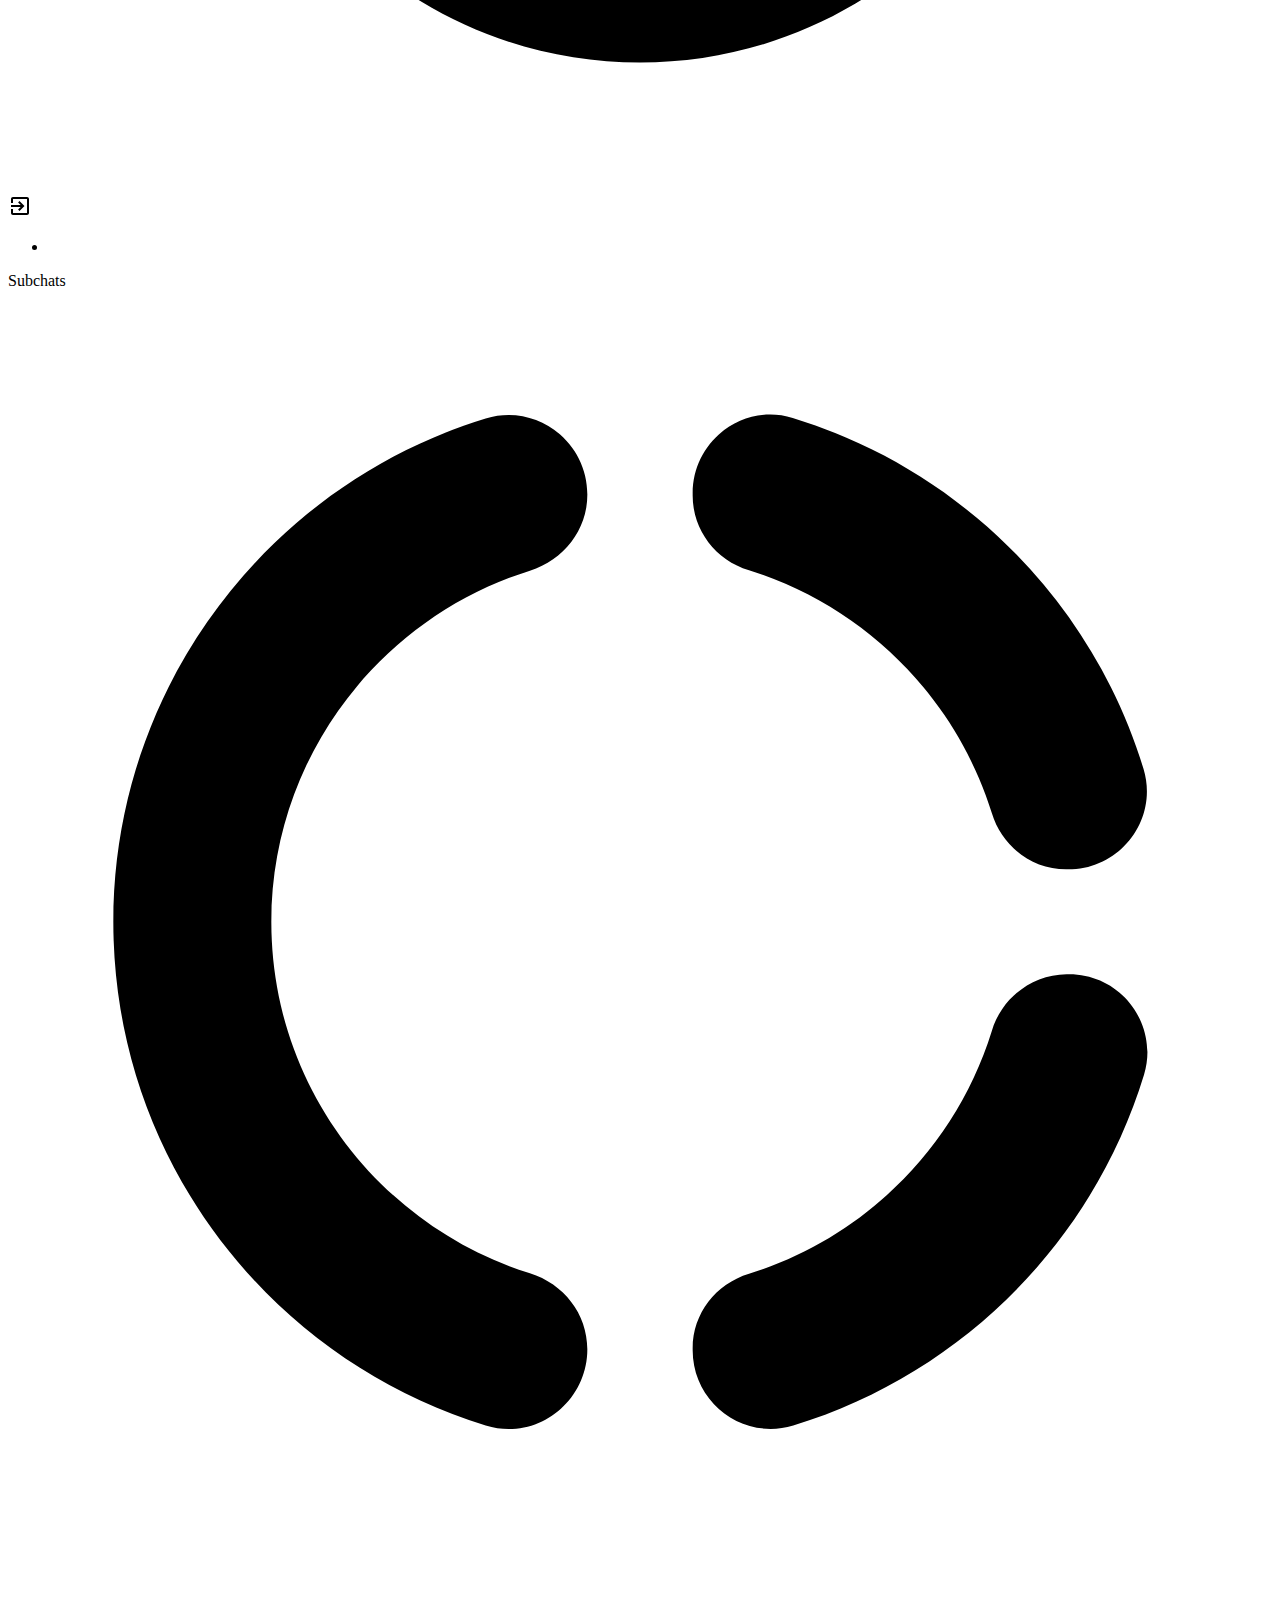
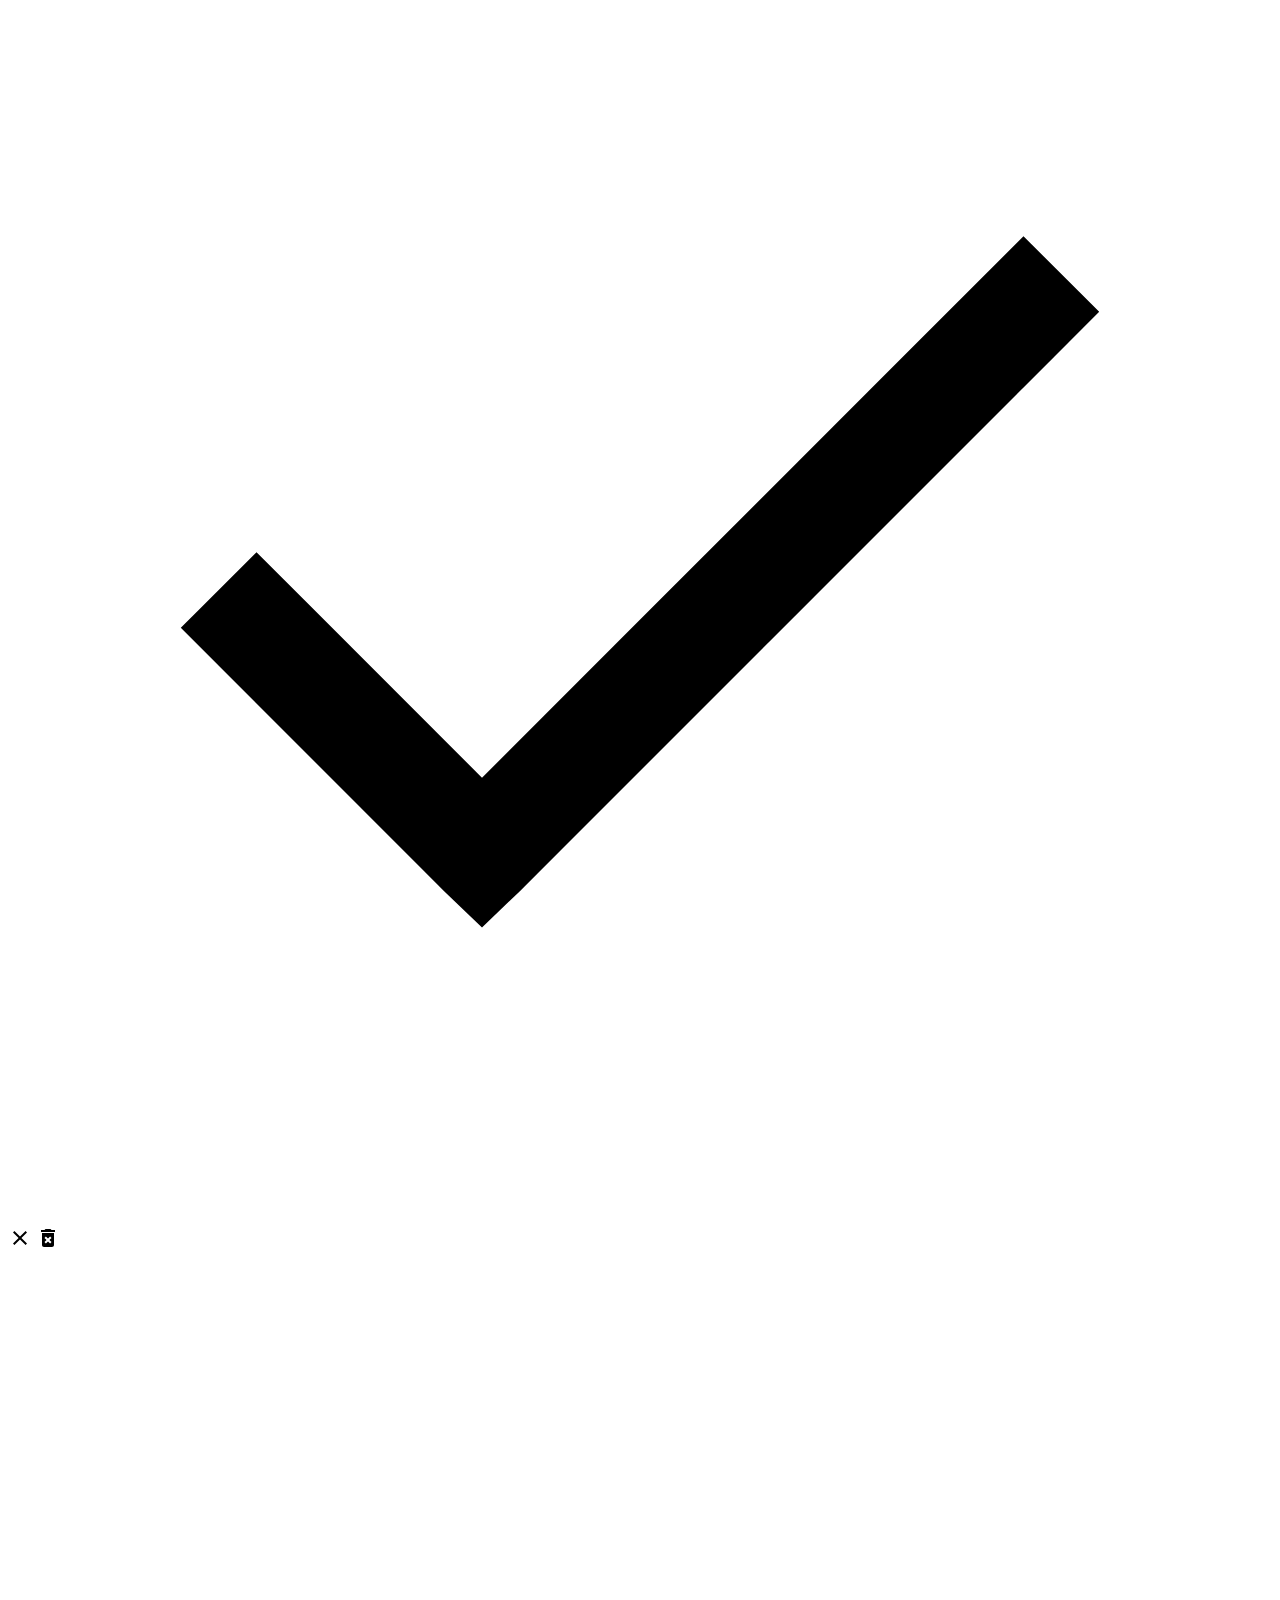
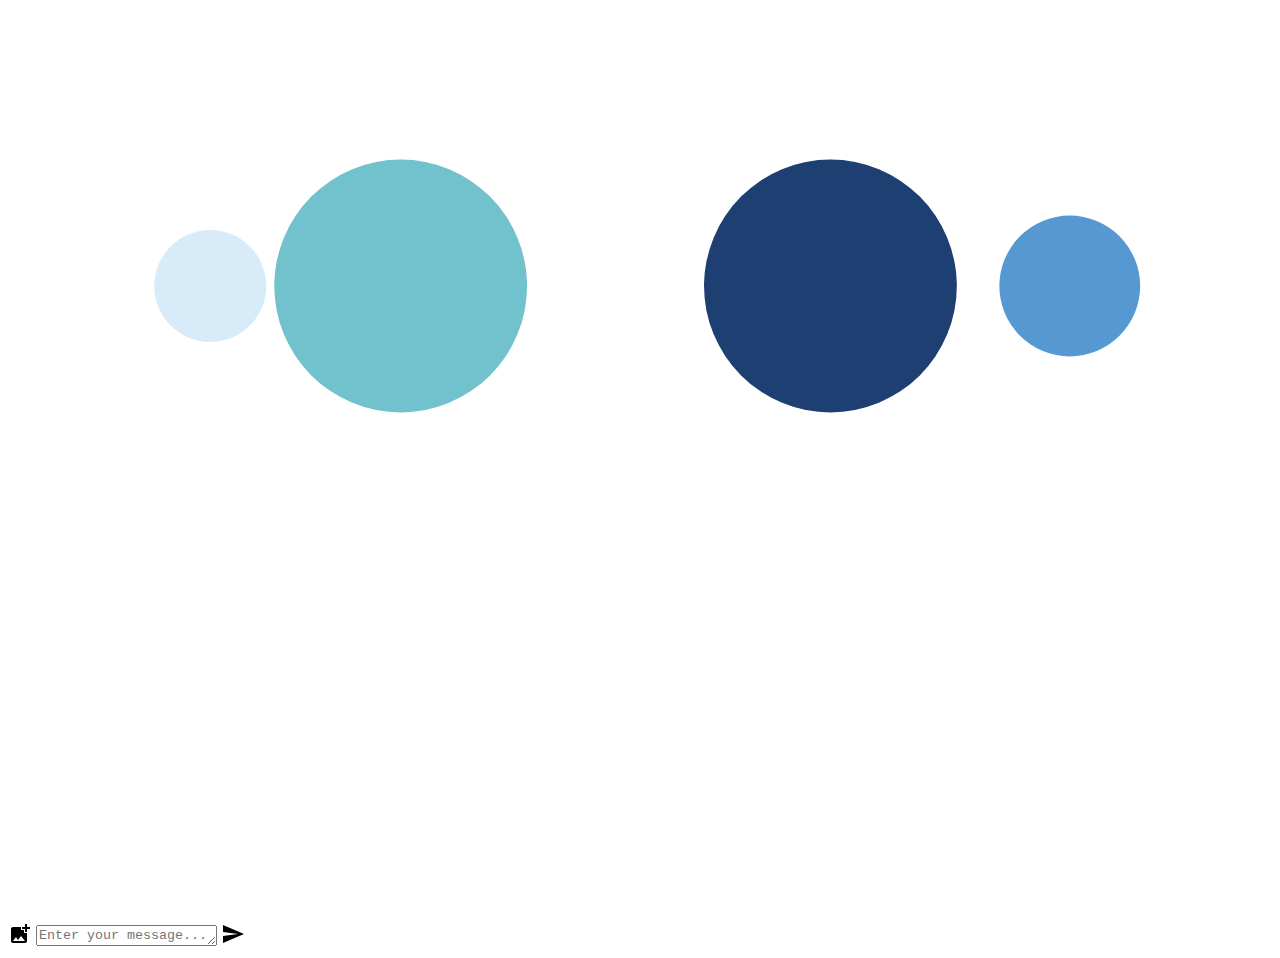
==== commit 5770e21c: "ChannelController + DELETE method for Subchat" ====
--- a/src/main/resources/templates/chat.html
+++ b/src/main/resources/templates/chat.html
@@ -97,7 +97,7 @@
     <div id='burger'>
       <svg height="32px" id="Layer_1" style="enable-background:new 0 0 32 32;" version="1.1" viewBox="0 0 32 32" width="32px" xml:space="preserve" xmlns="http://www.w3.org/2000/svg" xmlns:xlink="http://www.w3.org/1999/xlink"><path d="M4,10h24c1.104,0,2-0.896,2-2s-0.896-2-2-2H4C2.896,6,2,6.896,2,8S2.896,10,4,10z M28,14H4c-1.104,0-2,0.896-2,2  s0.896,2,2,2h24c1.104,0,2-0.896,2-2S29.104,14,28,14z M28,22H4c-1.104,0-2,0.896-2,2s0.896,2,2,2h24c1.104,0,2-0.896,2-2  S29.104,22,28,22z"/></svg>
     </div>
-    <div id='sub-name' th:text="${sub}"></div>
+    <div id='sub-name' th:text="${subTitle}"></div>
     <div id='theme'>
       <svg xmlns="http://www.w3.org/2000/svg" viewBox="0 0 24 24"><path d="M24 0H0v24h24z" fill="none"/><path d="M17.66 7.93L12 2.27 6.34 7.93c-3.12 3.12-3.12 8.19 0 11.31C7.9 20.8 9.95 21.58 12 21.58c2.05 0 4.1-.78 5.66-2.34 3.12-3.12 3.12-8.19 0-11.31zM12 19.59c-1.6 0-3.11-.62-4.24-1.76C6.62 16.69 6 15.19 6 13.59s.62-3.11 1.76-4.24L12 5.1v14.49z"/></svg>
     </div>
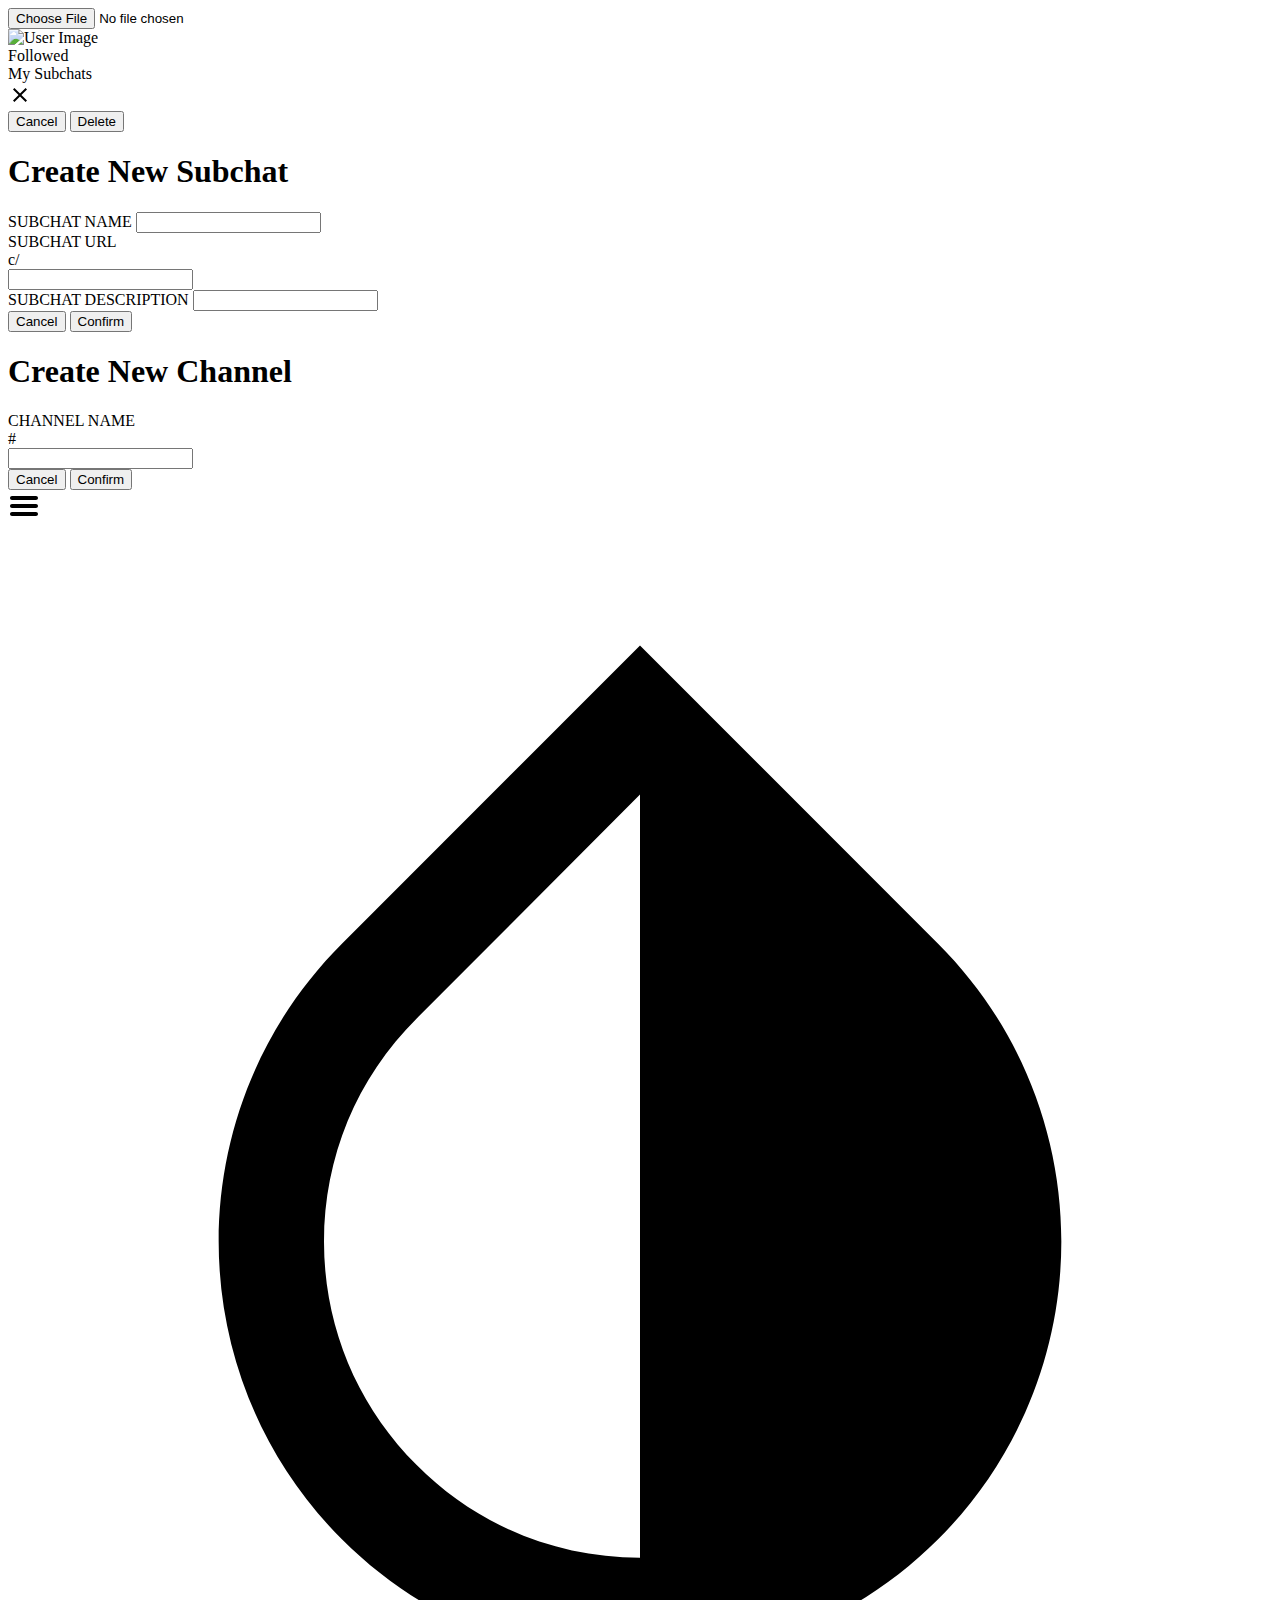
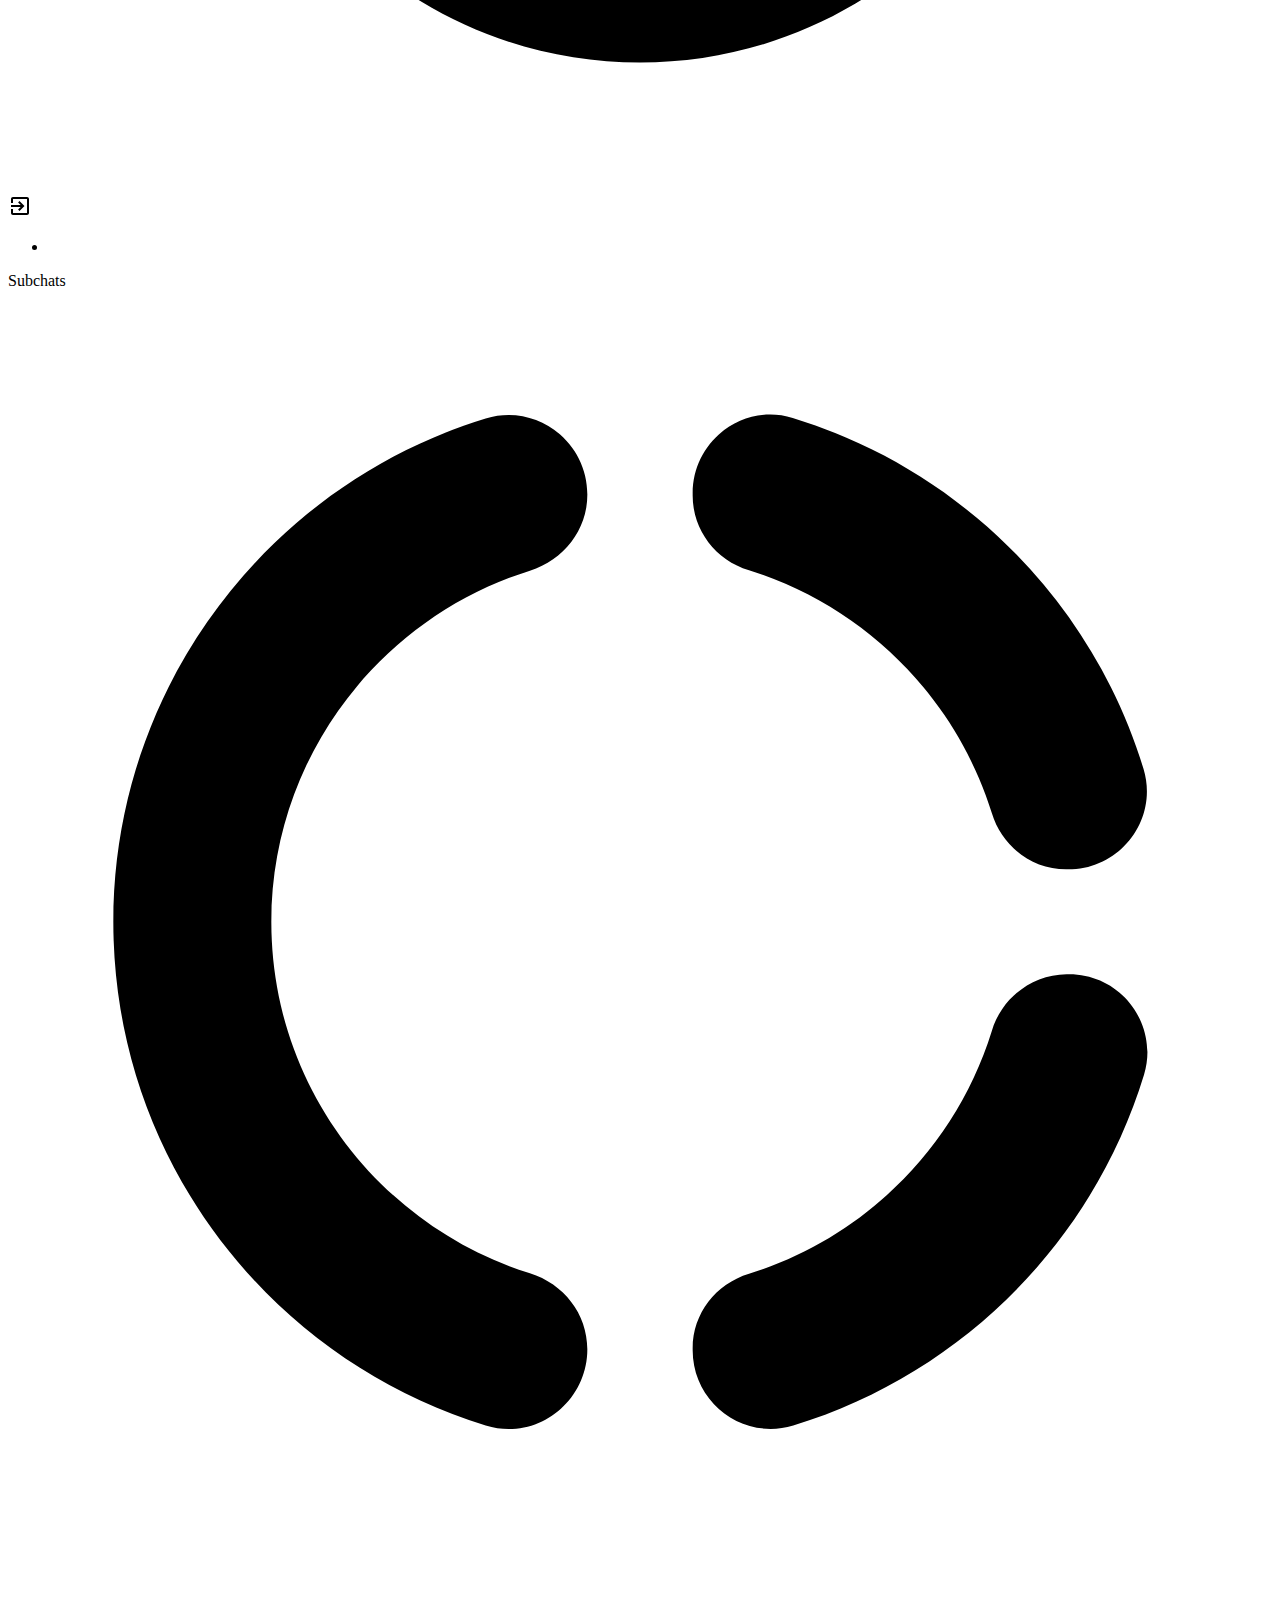
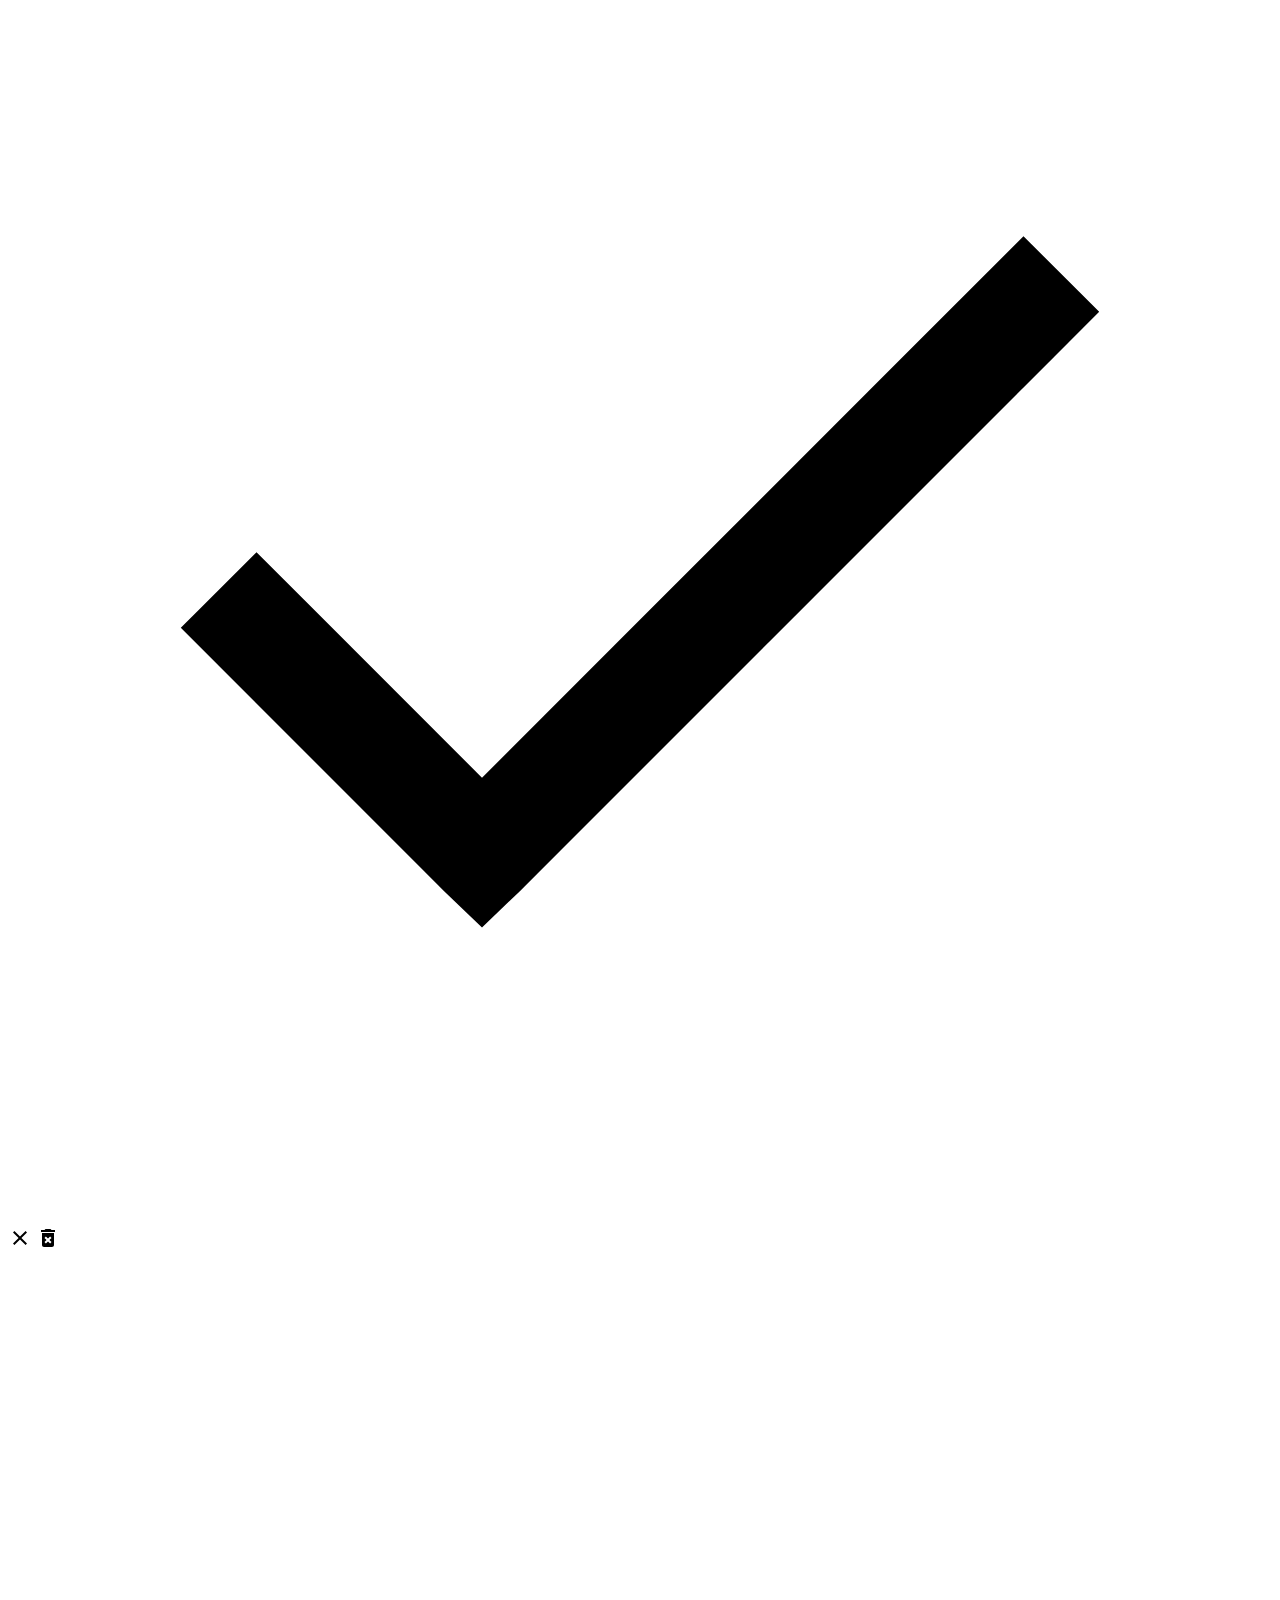
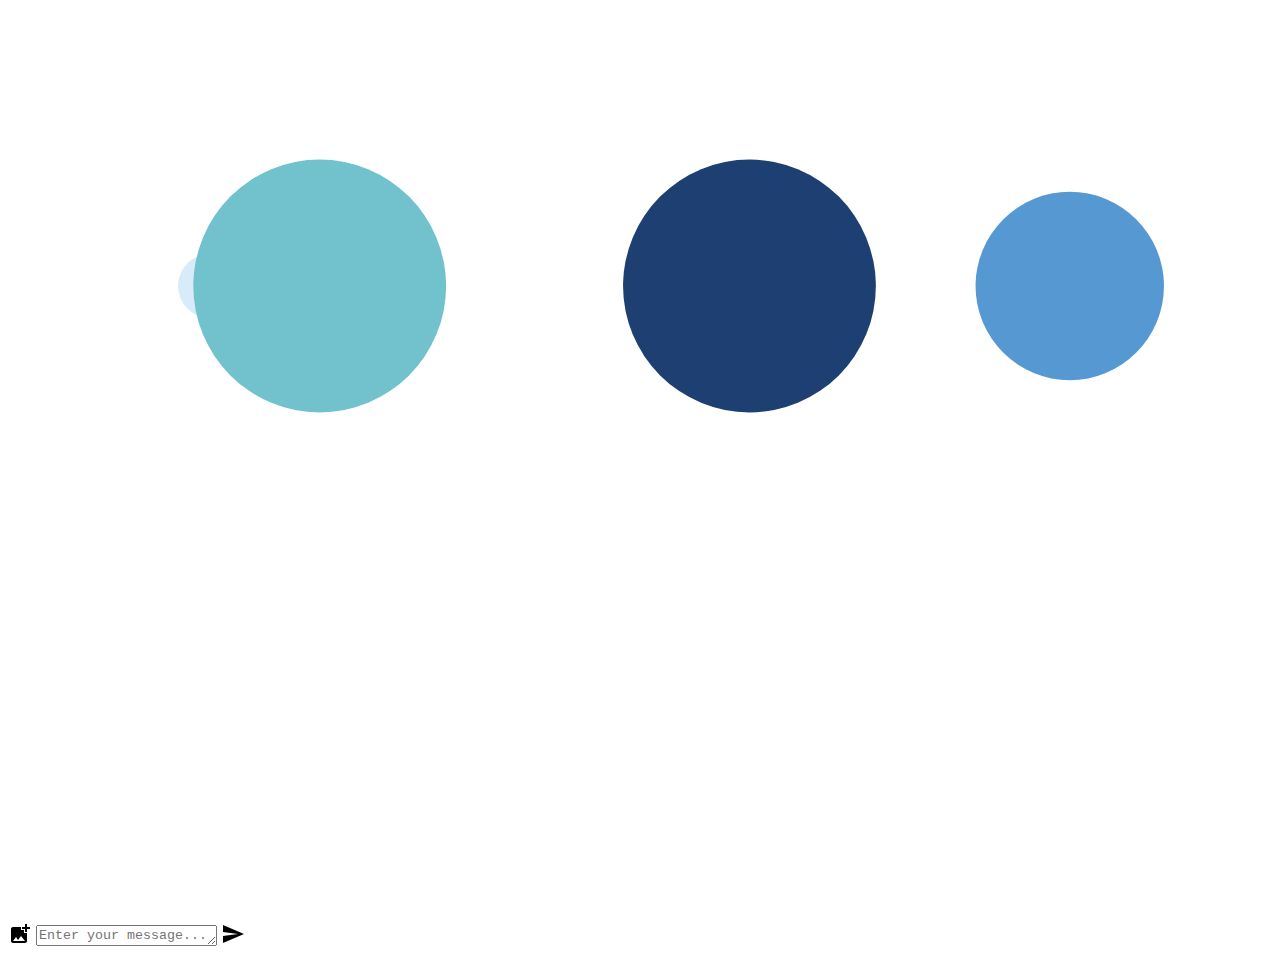
==== commit 097a15df: "Added Follow API endpoint" ====
--- a/src/main/resources/templates/chat.html
+++ b/src/main/resources/templates/chat.html
@@ -155,7 +155,7 @@
       const admin = /*[[${admin}]]*/ false;
       const chans = /*[[${chanArr}]]*/ [];
     /*]]>*/
-  </script>  
-  <script src="/js/chat.js"></script>
+  </script>
+  <!-- <script src="/js/chat.js"></script> -->
 </body>
 </html>
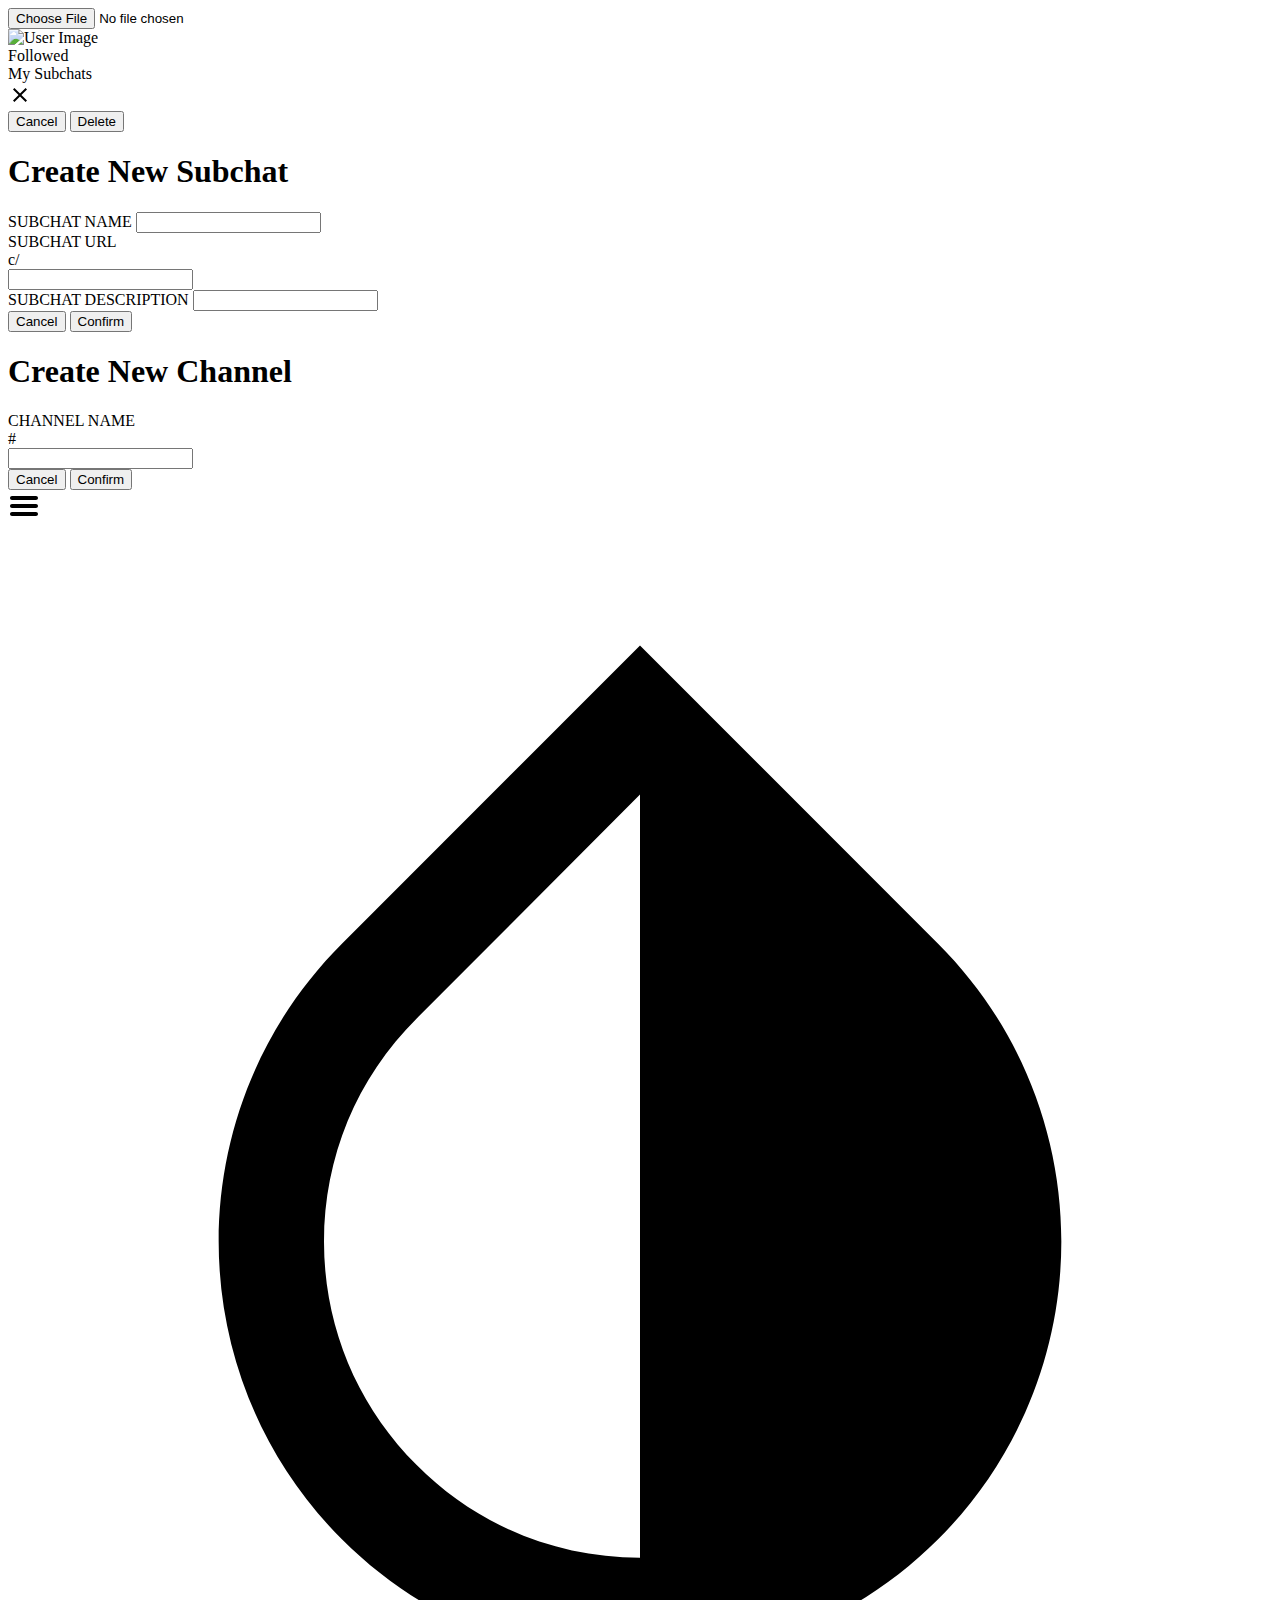
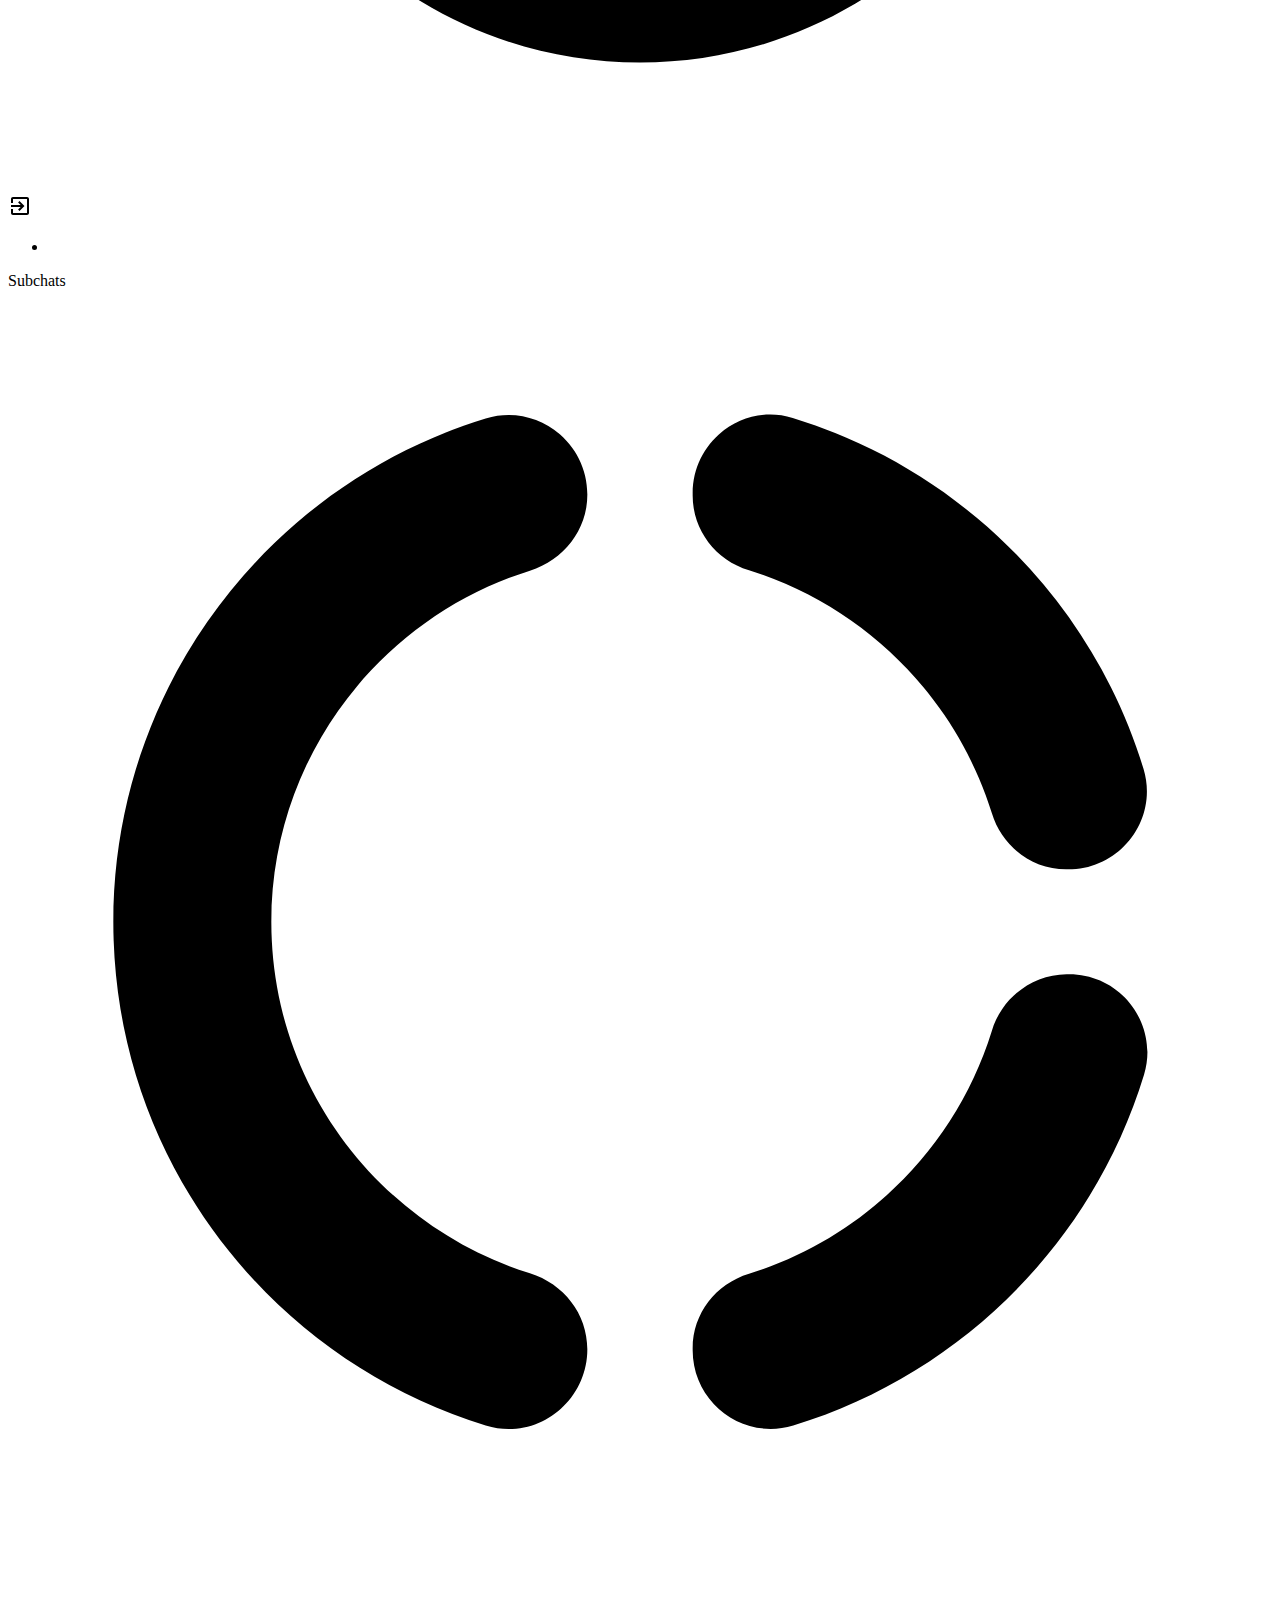
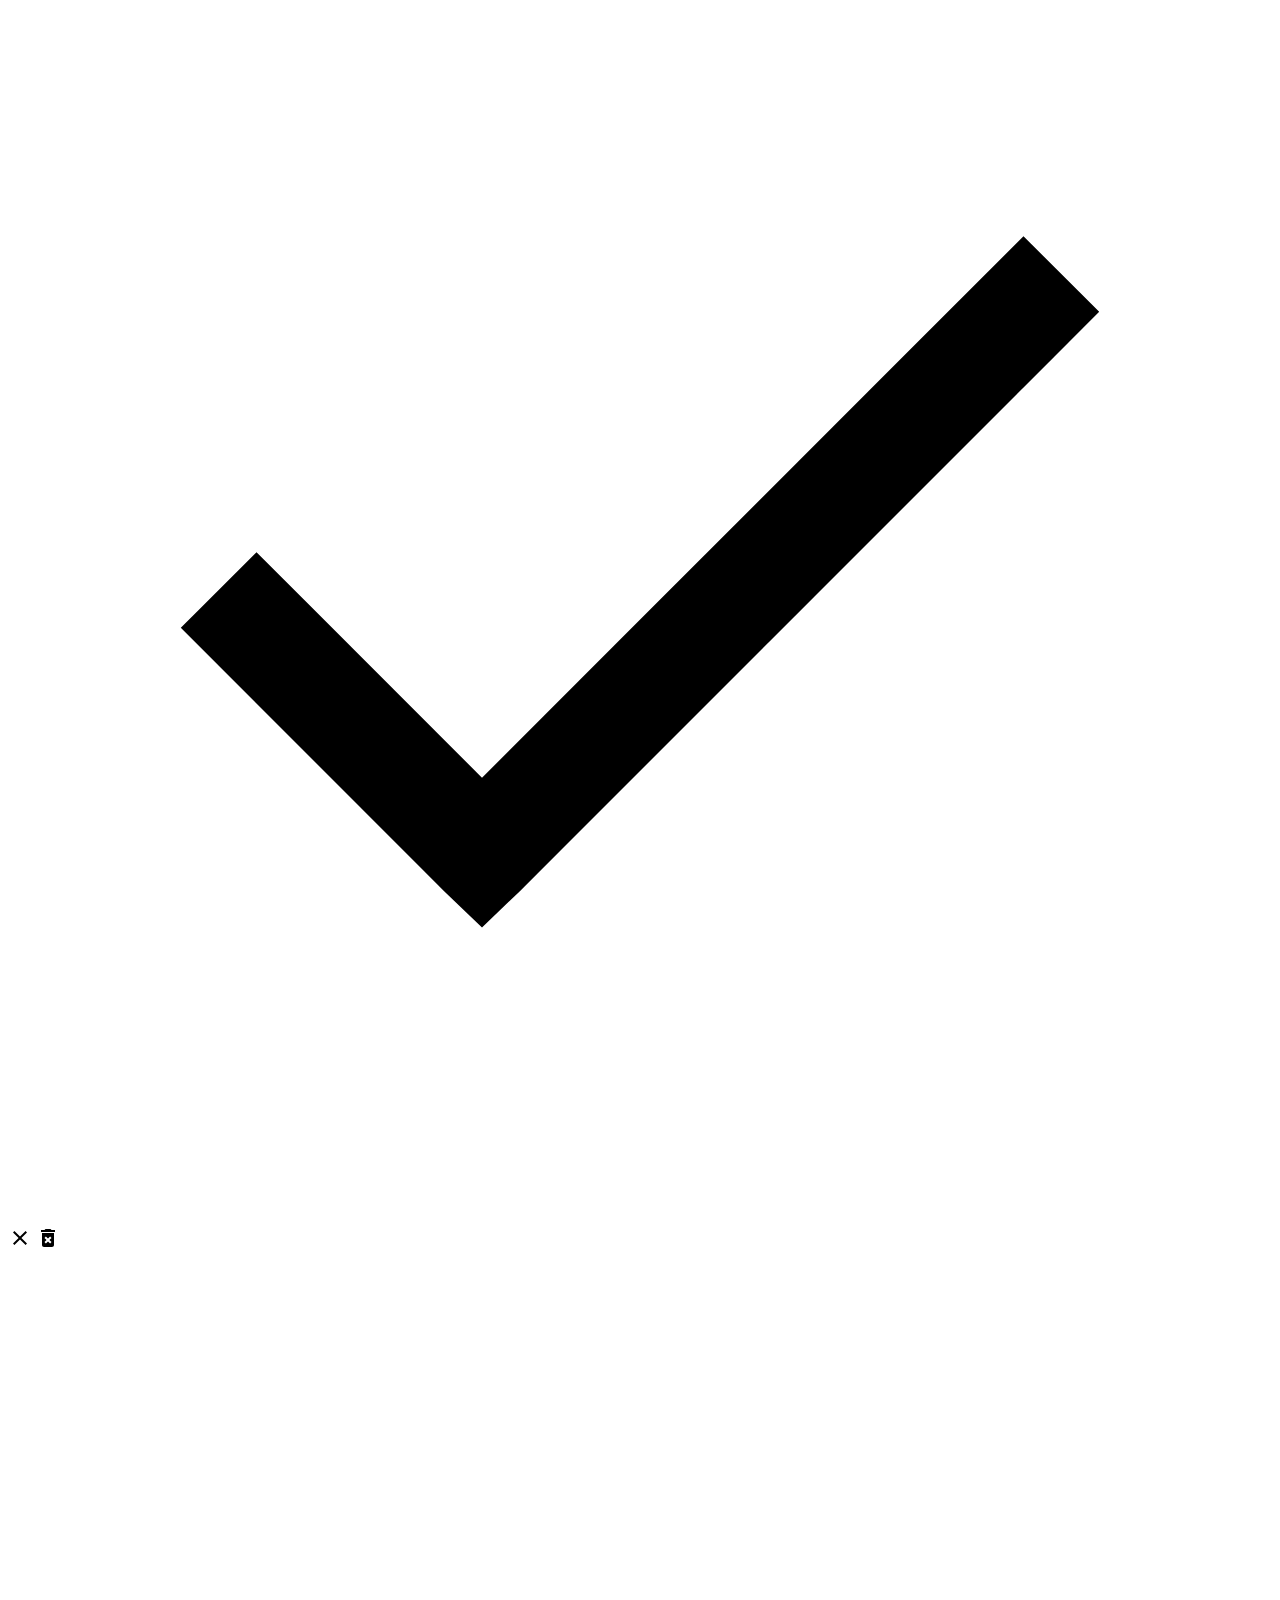
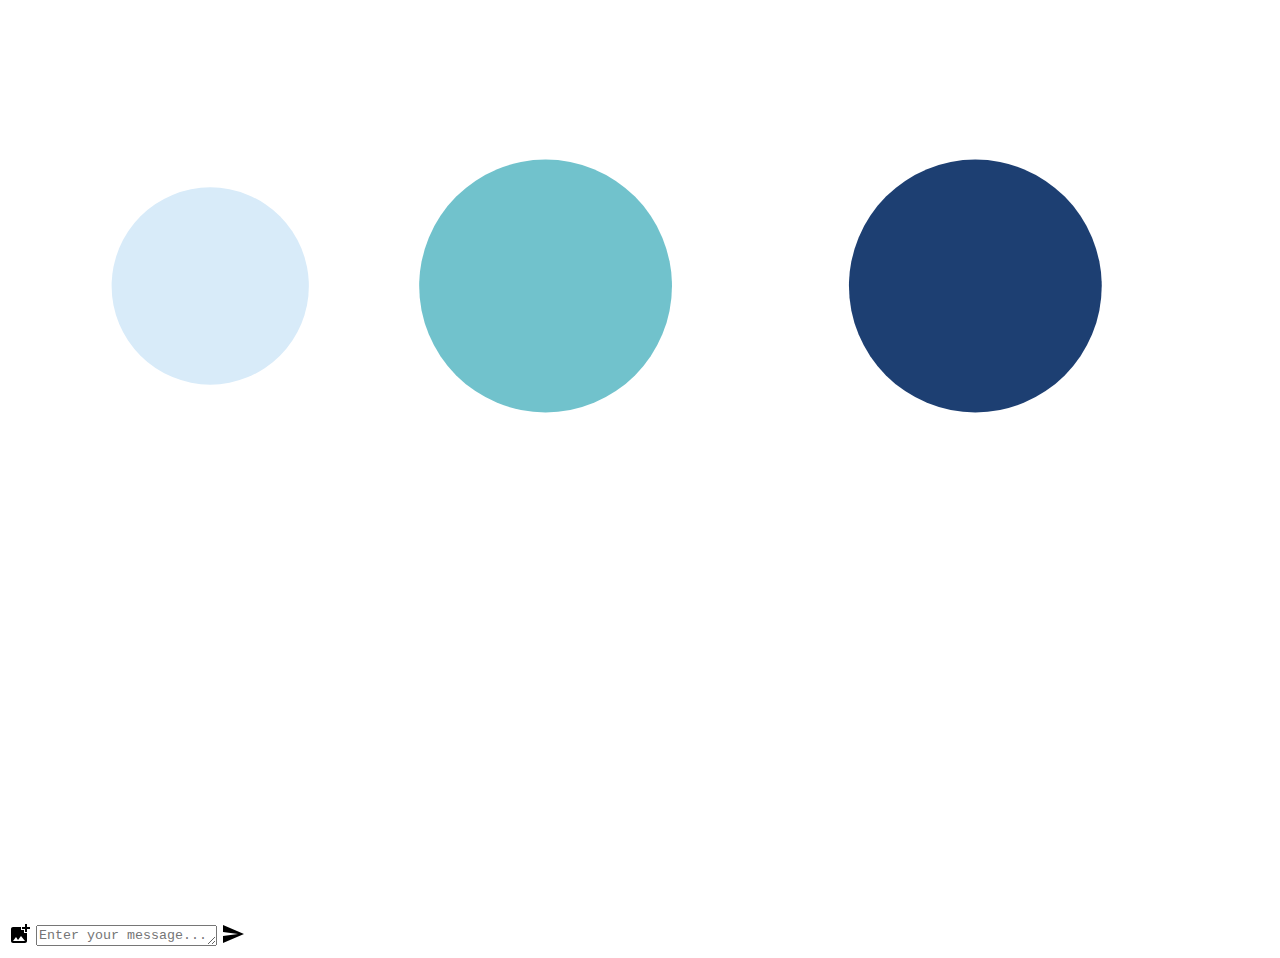
==== commit 312f4836: "Added Update API endpoint" ====
--- a/src/main/resources/templates/chat.html
+++ b/src/main/resources/templates/chat.html
@@ -113,7 +113,11 @@
     <aside id='sidebar'>
       <!-- Channel list and selector -->
       <ul id='chans'>
-        <li th:each="chan: ${chans}" th:text="'#' + ${chan.getName()}"></li>
+        <li
+          th:each="chan, iter: ${chans}"
+          th:text="'#' + ${chan.getName()}"
+          th:class="${iter.index == 0} ? selected : ''"
+        ></li>
       </ul>
       <!-- Subchats and follow button -->
       <div id='ctrls'>
@@ -153,9 +157,10 @@
     /*<![CDATA[*/
       const sub = /*[[${sub}]]*/ 'default';
       const admin = /*[[${admin}]]*/ false;
-      const chans = /*[[${chanArr}]]*/ [];
+      let chans = /*[[${chanArr}]]*/ [];
+      let followed = /*[[${followed}]]*/ false;
     /*]]>*/
   </script>
-  <!-- <script src="/js/chat.js"></script> -->
+  <script src="/js/chat.js"></script>
 </body>
 </html>
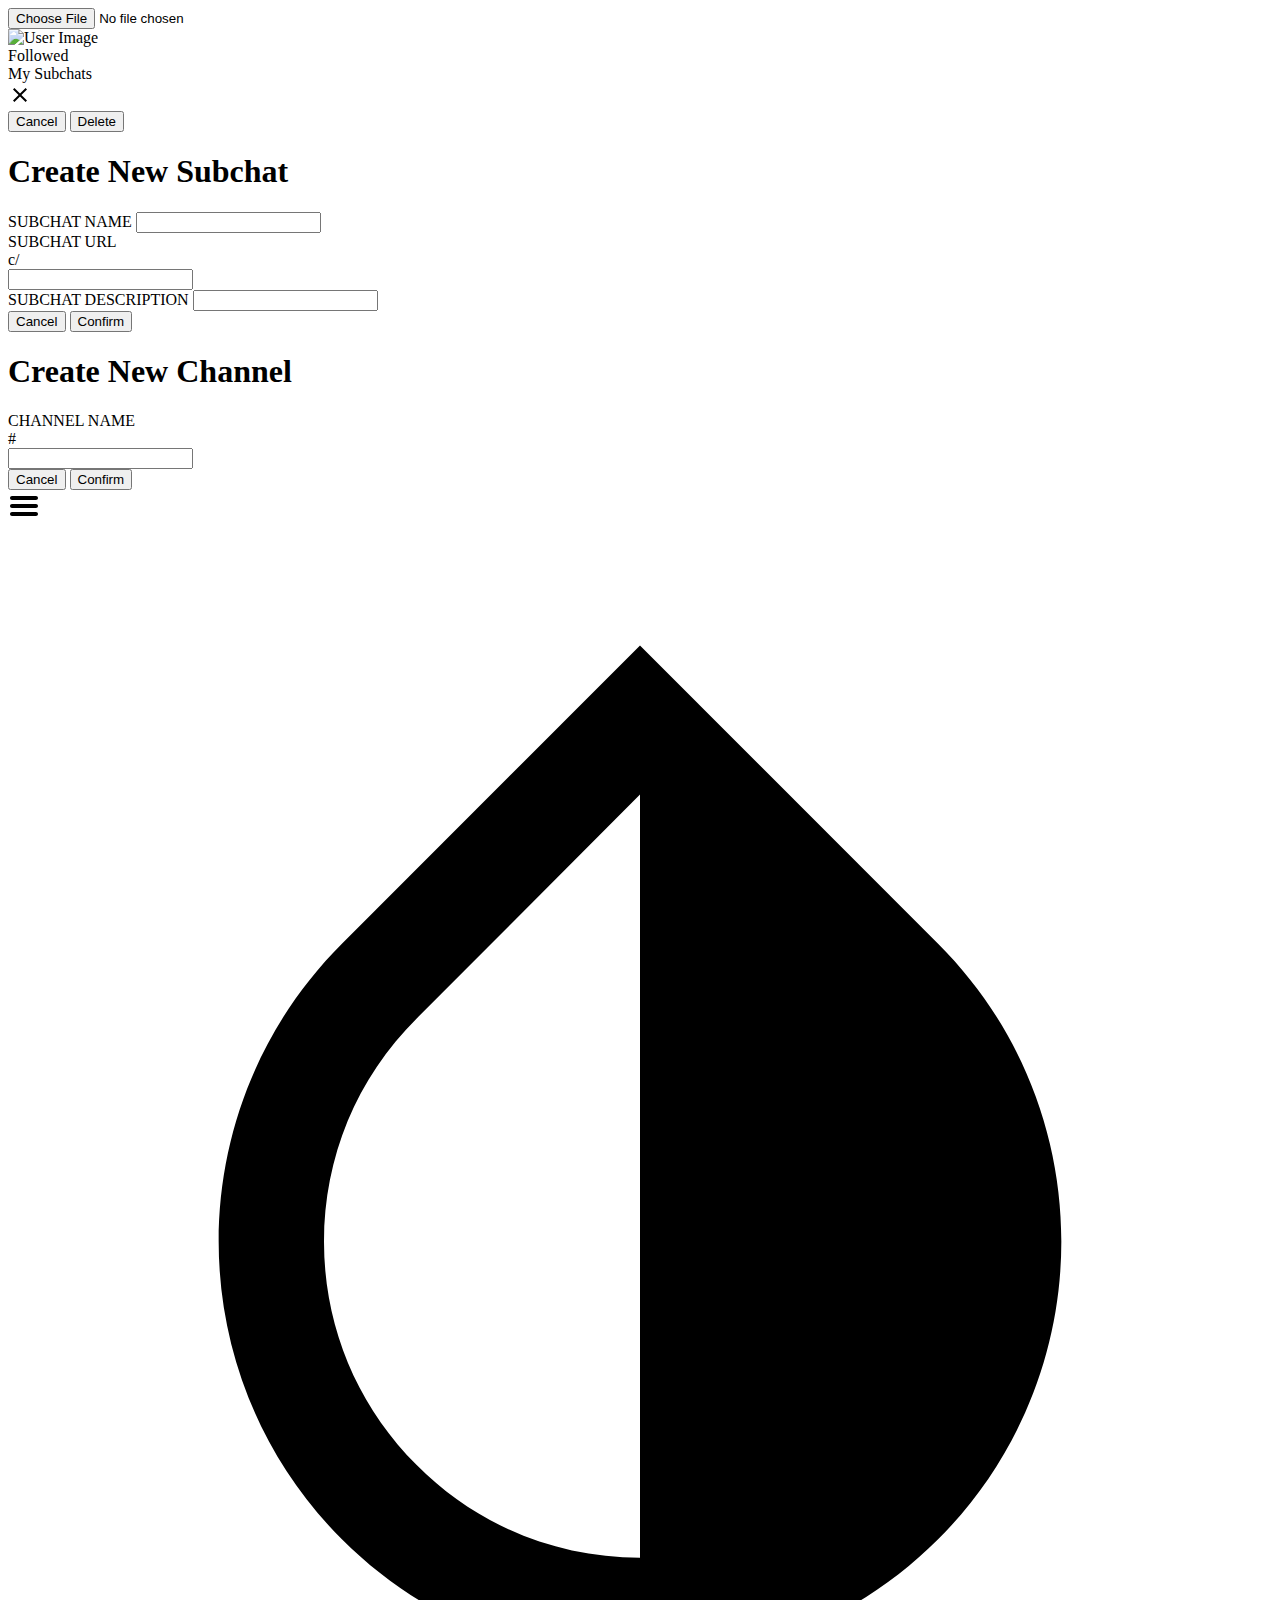
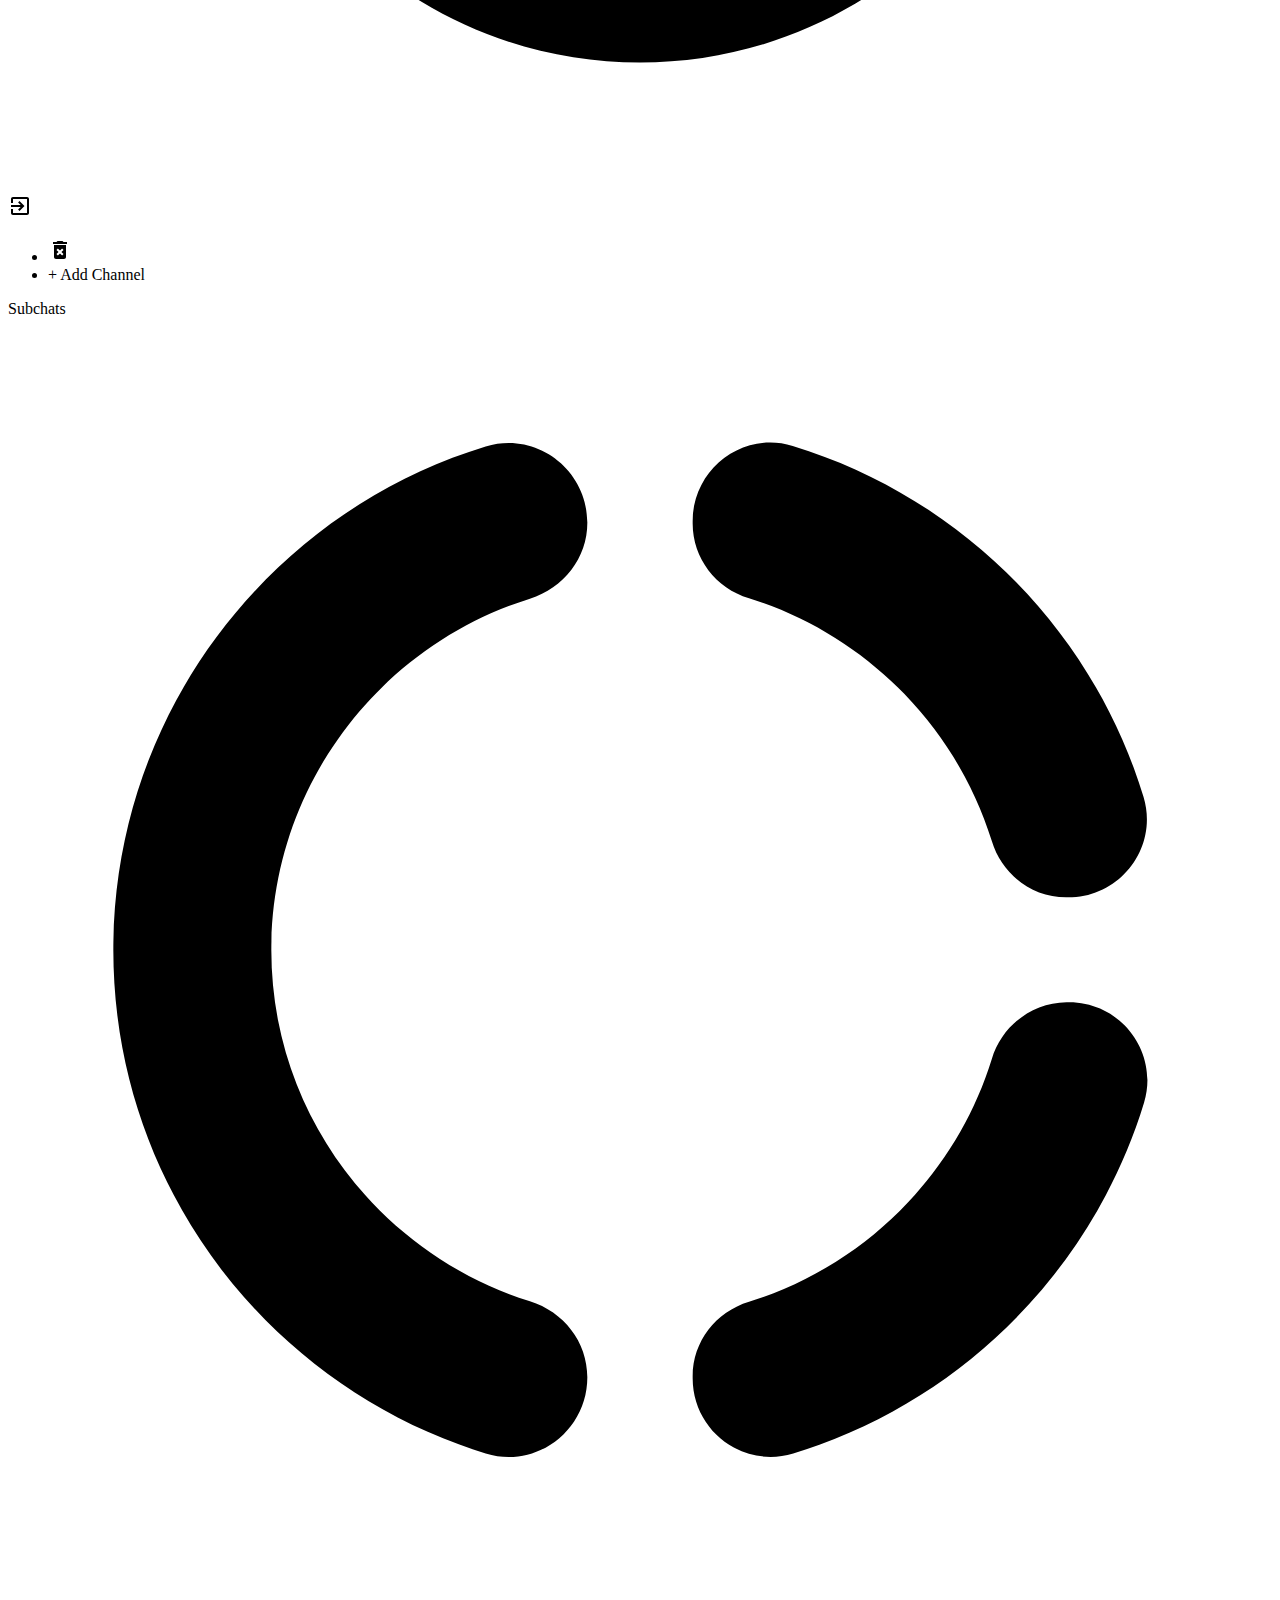
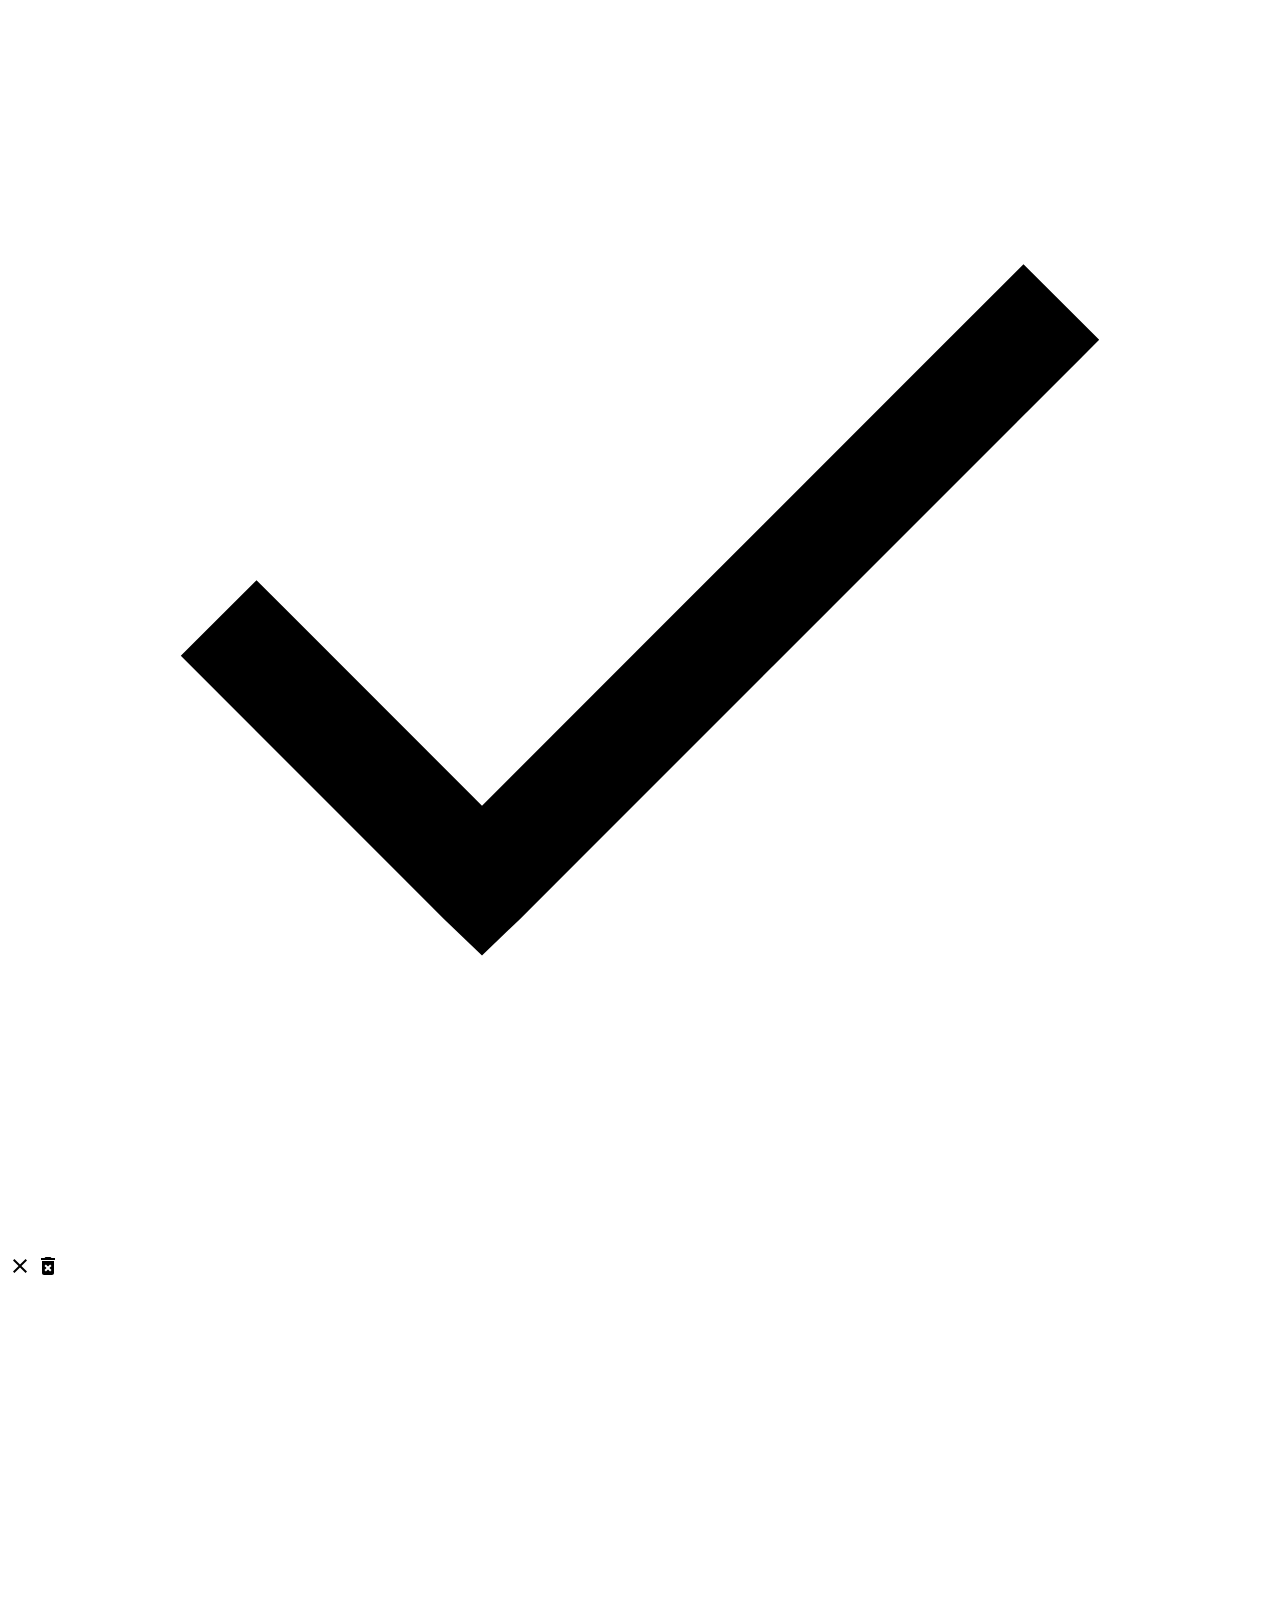
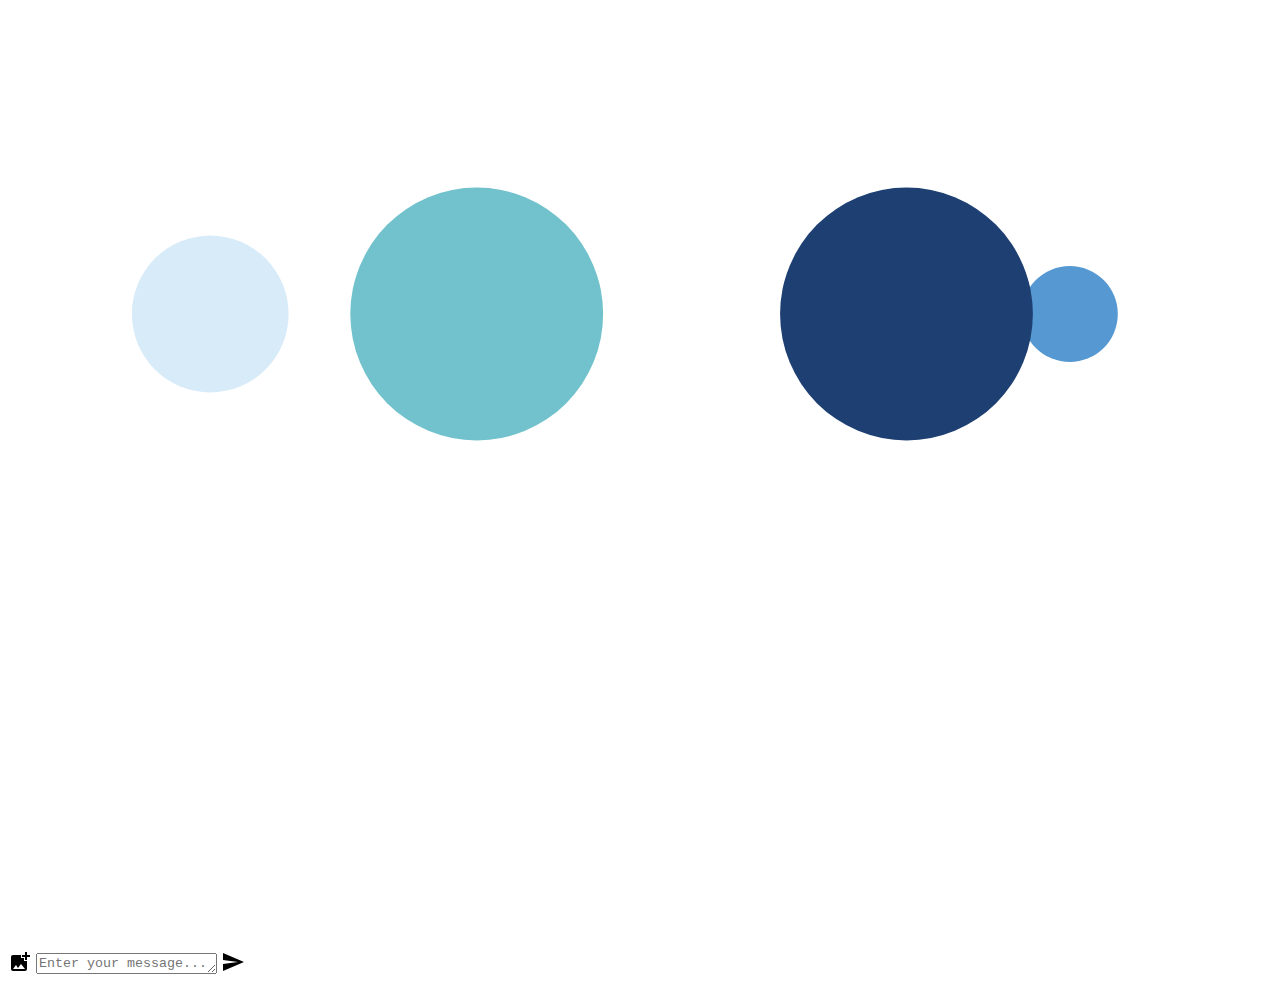
==== commit 97a231e1: "Markdown parsing + Color theme" ====
--- a/src/main/resources/templates/chat.html
+++ b/src/main/resources/templates/chat.html
@@ -5,8 +5,9 @@
   <meta name="viewport" content="width=device-width, initial-scale=1.0, user-scalable=no">
   <meta http-equiv="X-UA-Compatible" content="ie=edge">
   <meta name="theme-color" content="#1c7ec0" />
-	<link href="https://fonts.googleapis.com/css?family=Montserrat:400,500,600,700" rel="stylesheet">
-  <link id='sheet' rel="stylesheet" href="/css/chat-dark.min.css">
+  <link href="https://fonts.googleapis.com/css?family=Montserrat:400,500,600,700" rel="stylesheet">
+  <link th:if="${light}" id='sheet' rel="stylesheet" href="/css/chat-light.min.css">
+  <link th:if="${!light}" id='sheet' rel="stylesheet" href="/css/chat-dark.min.css">
   <script src="https://ajax.googleapis.com/ajax/libs/jquery/3.3.1/jquery.min.js"></script>
   <script src="https://cdn.jsdelivr.net/npm/js-cookie@2/src/js.cookie.min.js"></script>
   <link rel="shortcut icon" type="image/png" href="/assets/favicon.png"/>
@@ -113,11 +114,13 @@
     <aside id='sidebar'>
       <!-- Channel list and selector -->
       <ul id='chans'>
-        <li
-          th:each="chan, iter: ${chans}"
-          th:text="'#' + ${chan.getName()}"
-          th:class="${iter.index == 0} ? selected : ''"
-        ></li>
+        <li th:each="chan, iter: ${chans}" th:class="${iter.index == 0} ? selected : ''">
+          <span th:text="'#' + ${chan.getName()}"></span>
+          <div class='chan-remove' th:if="${admin}">
+            <svg xmlns="http://www.w3.org/2000/svg" width="24" height="24" viewBox="0 0 24 24"><path fill="none" d="M0 0h24v24H0V0z"/><path d="M6 19c0 1.1.9 2 2 2h8c1.1 0 2-.9 2-2V7H6v12zm2.46-7.12l1.41-1.41L12 12.59l2.12-2.12 1.41 1.41L13.41 14l2.12 2.12-1.41 1.41L12 15.41l-2.12 2.12-1.41-1.41L10.59 14l-2.13-2.12zM15.5 4l-1-1h-5l-1 1H5v2h14V4z"/><path fill="none" d="M0 0h24v24H0z"/></svg>
+          </div>
+        </li>
+        <li id='chan-add' th:if="${admin}">+ Add Channel</li>
       </ul>
       <!-- Subchats and follow button -->
       <div id='ctrls'>
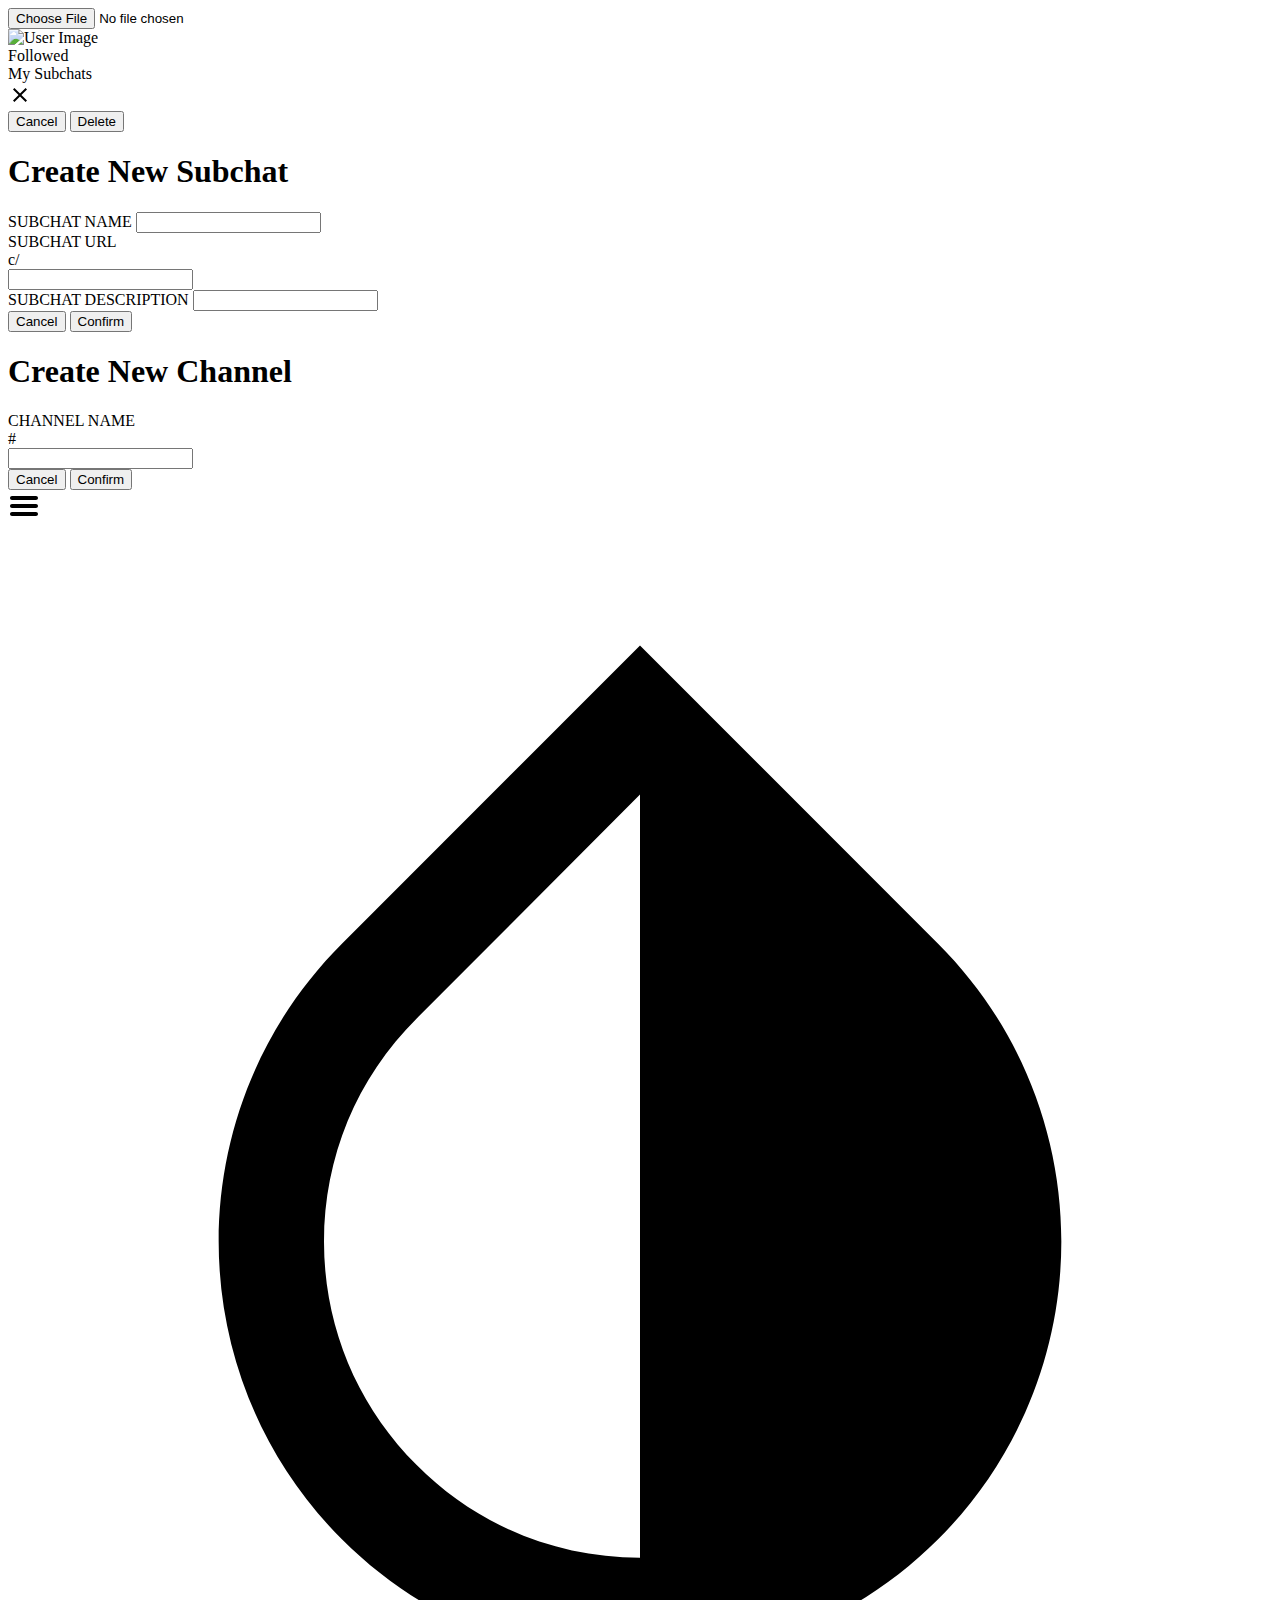
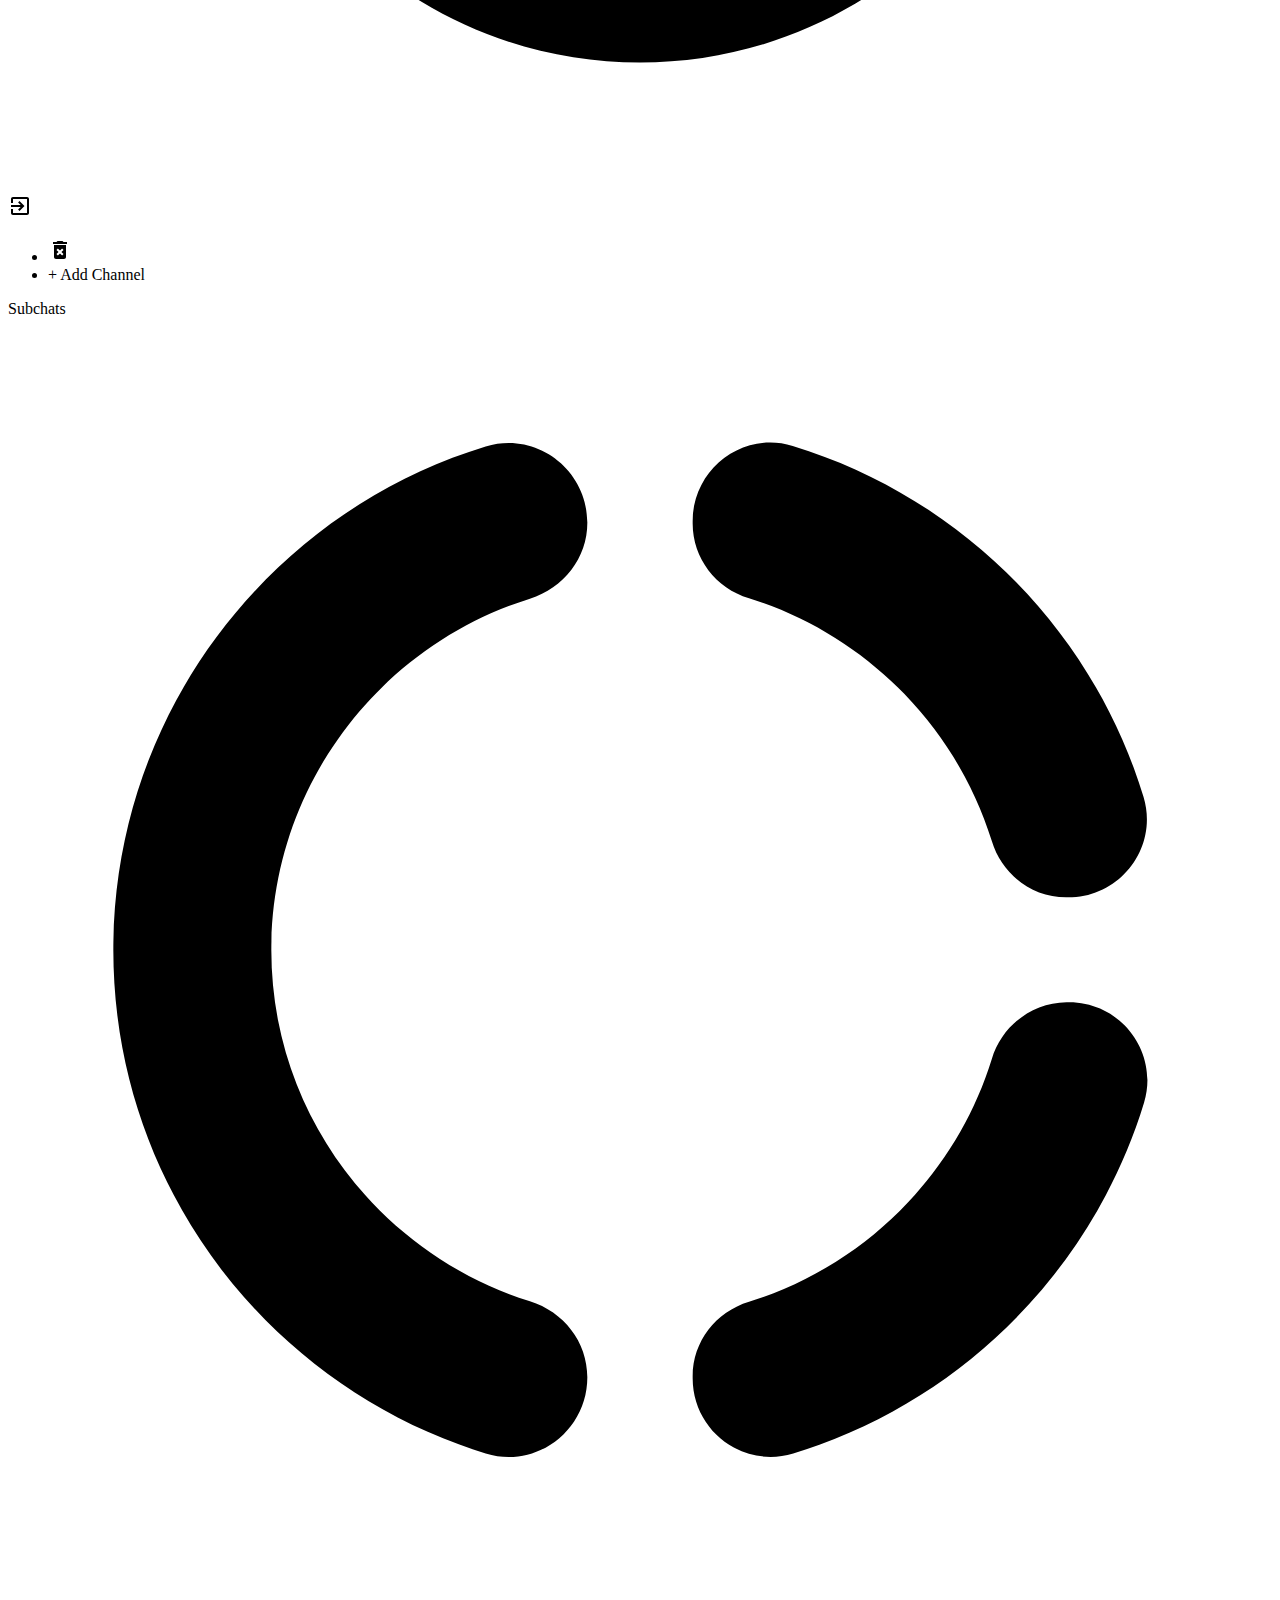
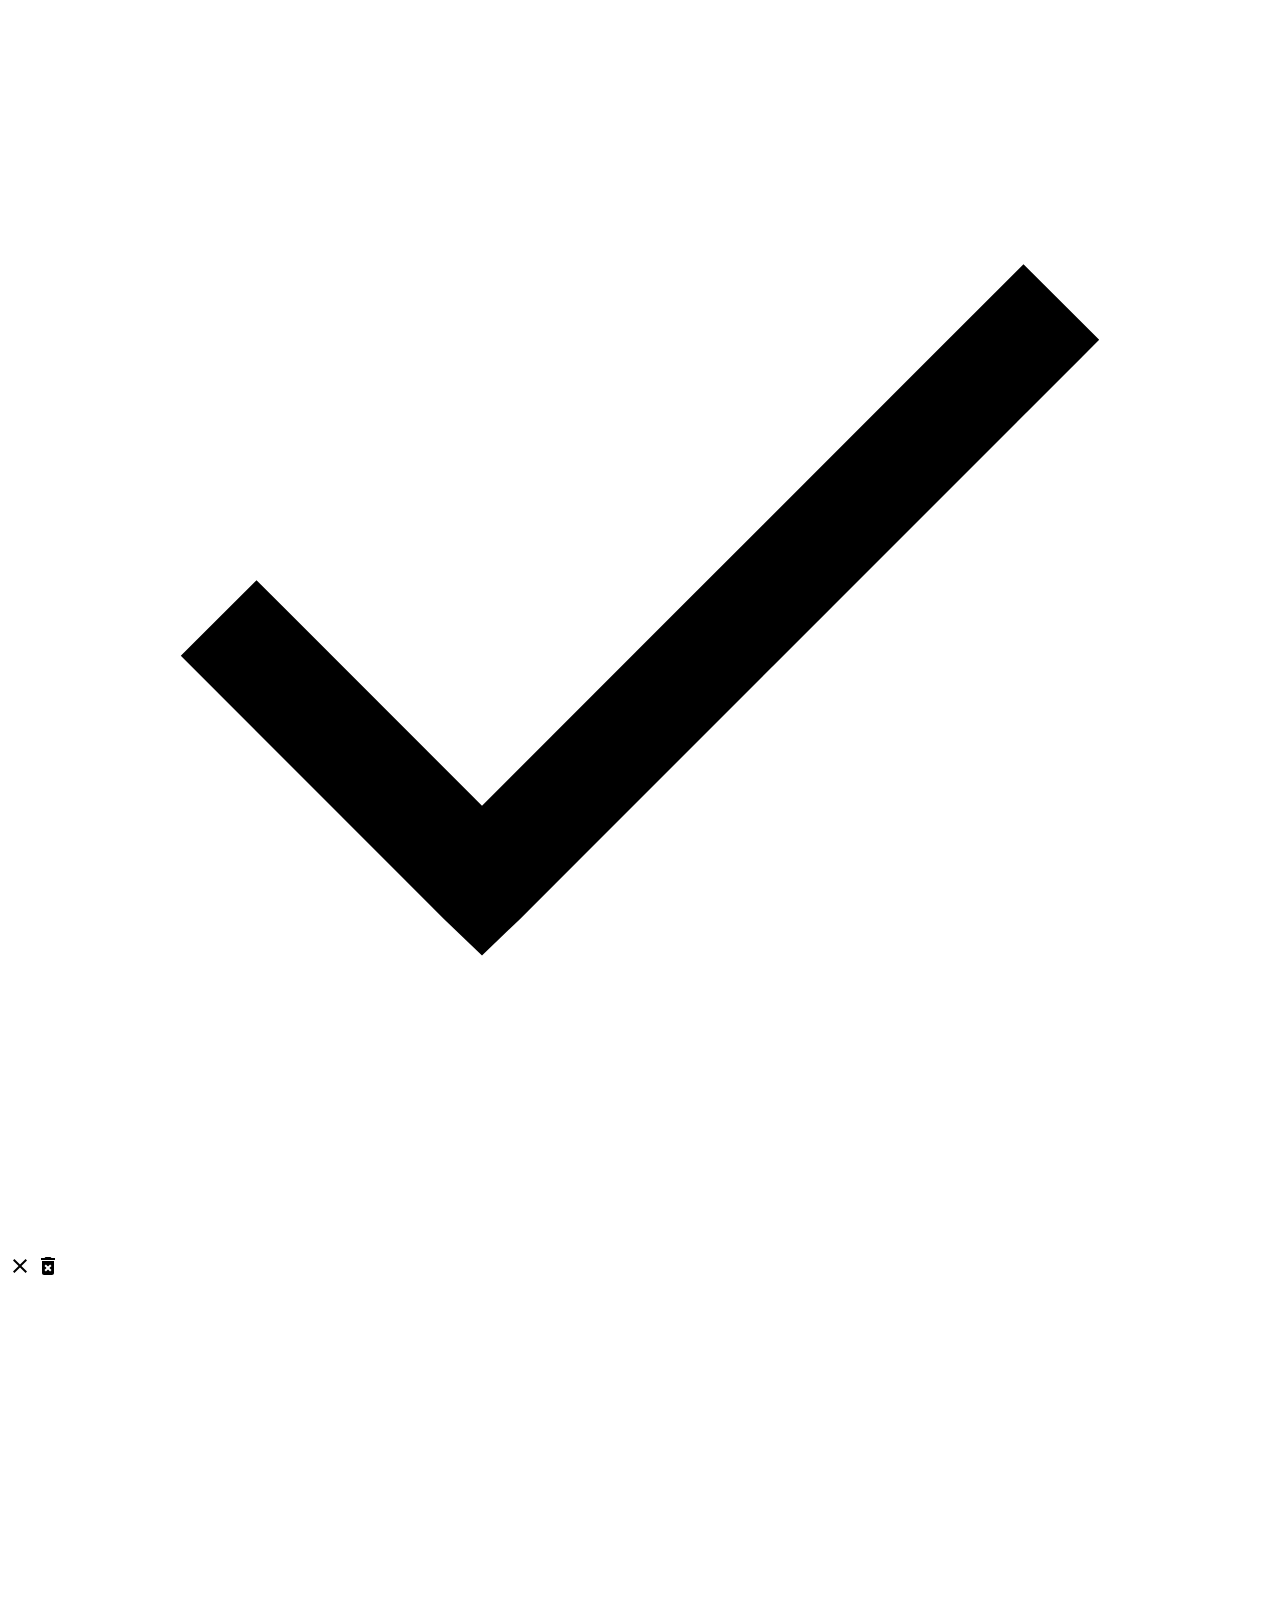
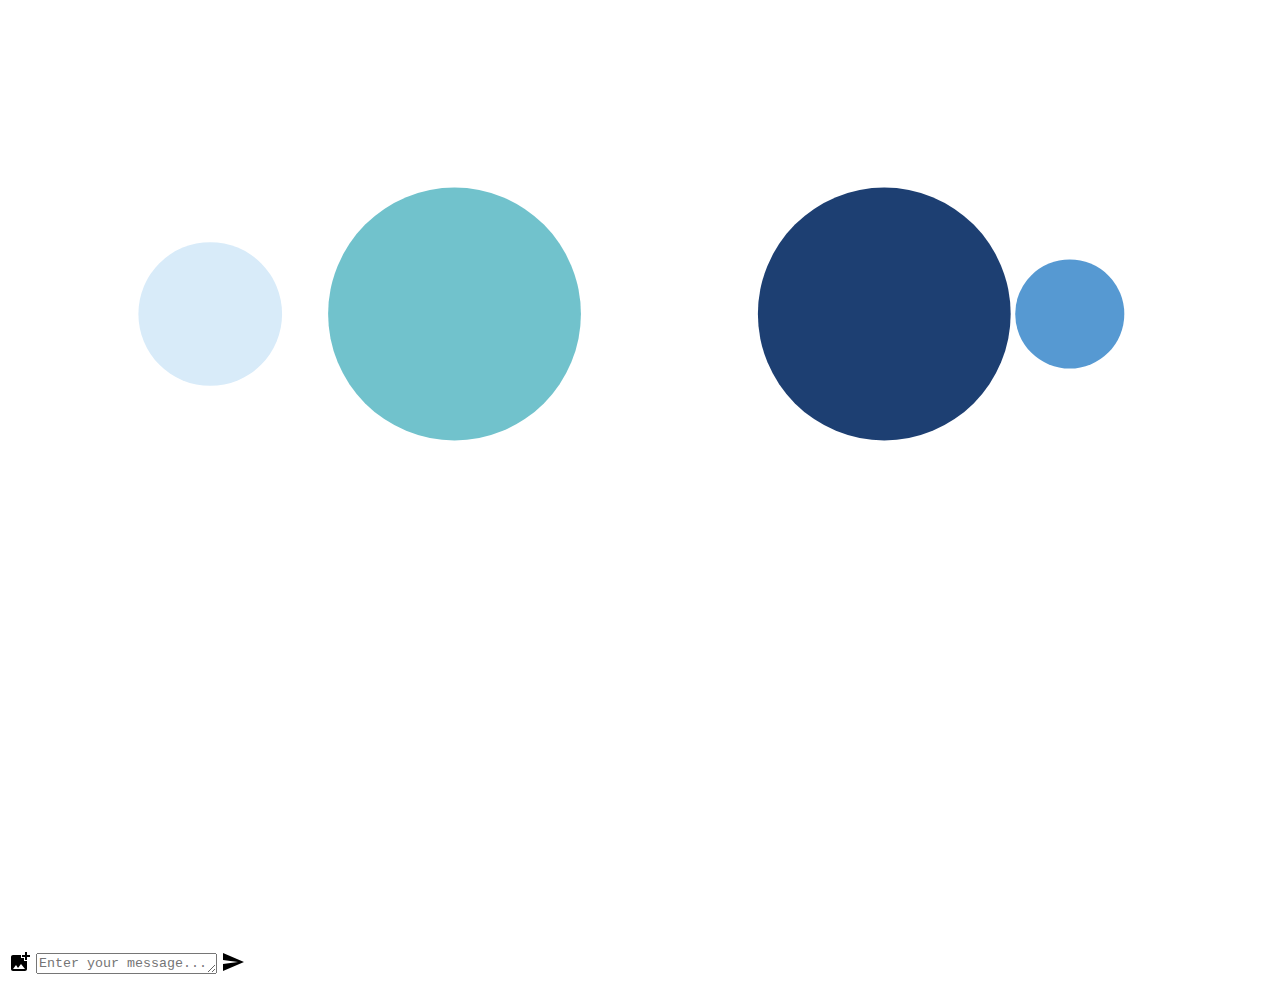
==== commit 89af8717: "Added full WebSocket support" ====
--- a/src/main/resources/templates/chat.html
+++ b/src/main/resources/templates/chat.html
@@ -10,6 +10,8 @@
   <link th:if="${!light}" id='sheet' rel="stylesheet" href="/css/chat-dark.min.css">
   <script src="https://ajax.googleapis.com/ajax/libs/jquery/3.3.1/jquery.min.js"></script>
   <script src="https://cdn.jsdelivr.net/npm/js-cookie@2/src/js.cookie.min.js"></script>
+  <script src="https://cdnjs.cloudflare.com/ajax/libs/stomp.js/2.3.3/stomp.min.js"></script>
+  <script src="https://cdnjs.cloudflare.com/ajax/libs/sockjs-client/1.4.0/sockjs.min.js"></script>
   <link rel="shortcut icon" type="image/png" href="/assets/favicon.png"/>
   <title>SITLINK</title>
 </head>
@@ -160,6 +162,8 @@
     /*<![CDATA[*/
       const sub = /*[[${sub}]]*/ 'default';
       const admin = /*[[${admin}]]*/ false;
+      const legacy = /*[[${legacy}]]*/ true;
+      const uid = /*[[${uid}]]*/ null;
       let chans = /*[[${chanArr}]]*/ [];
       let followed = /*[[${followed}]]*/ false;
     /*]]>*/
